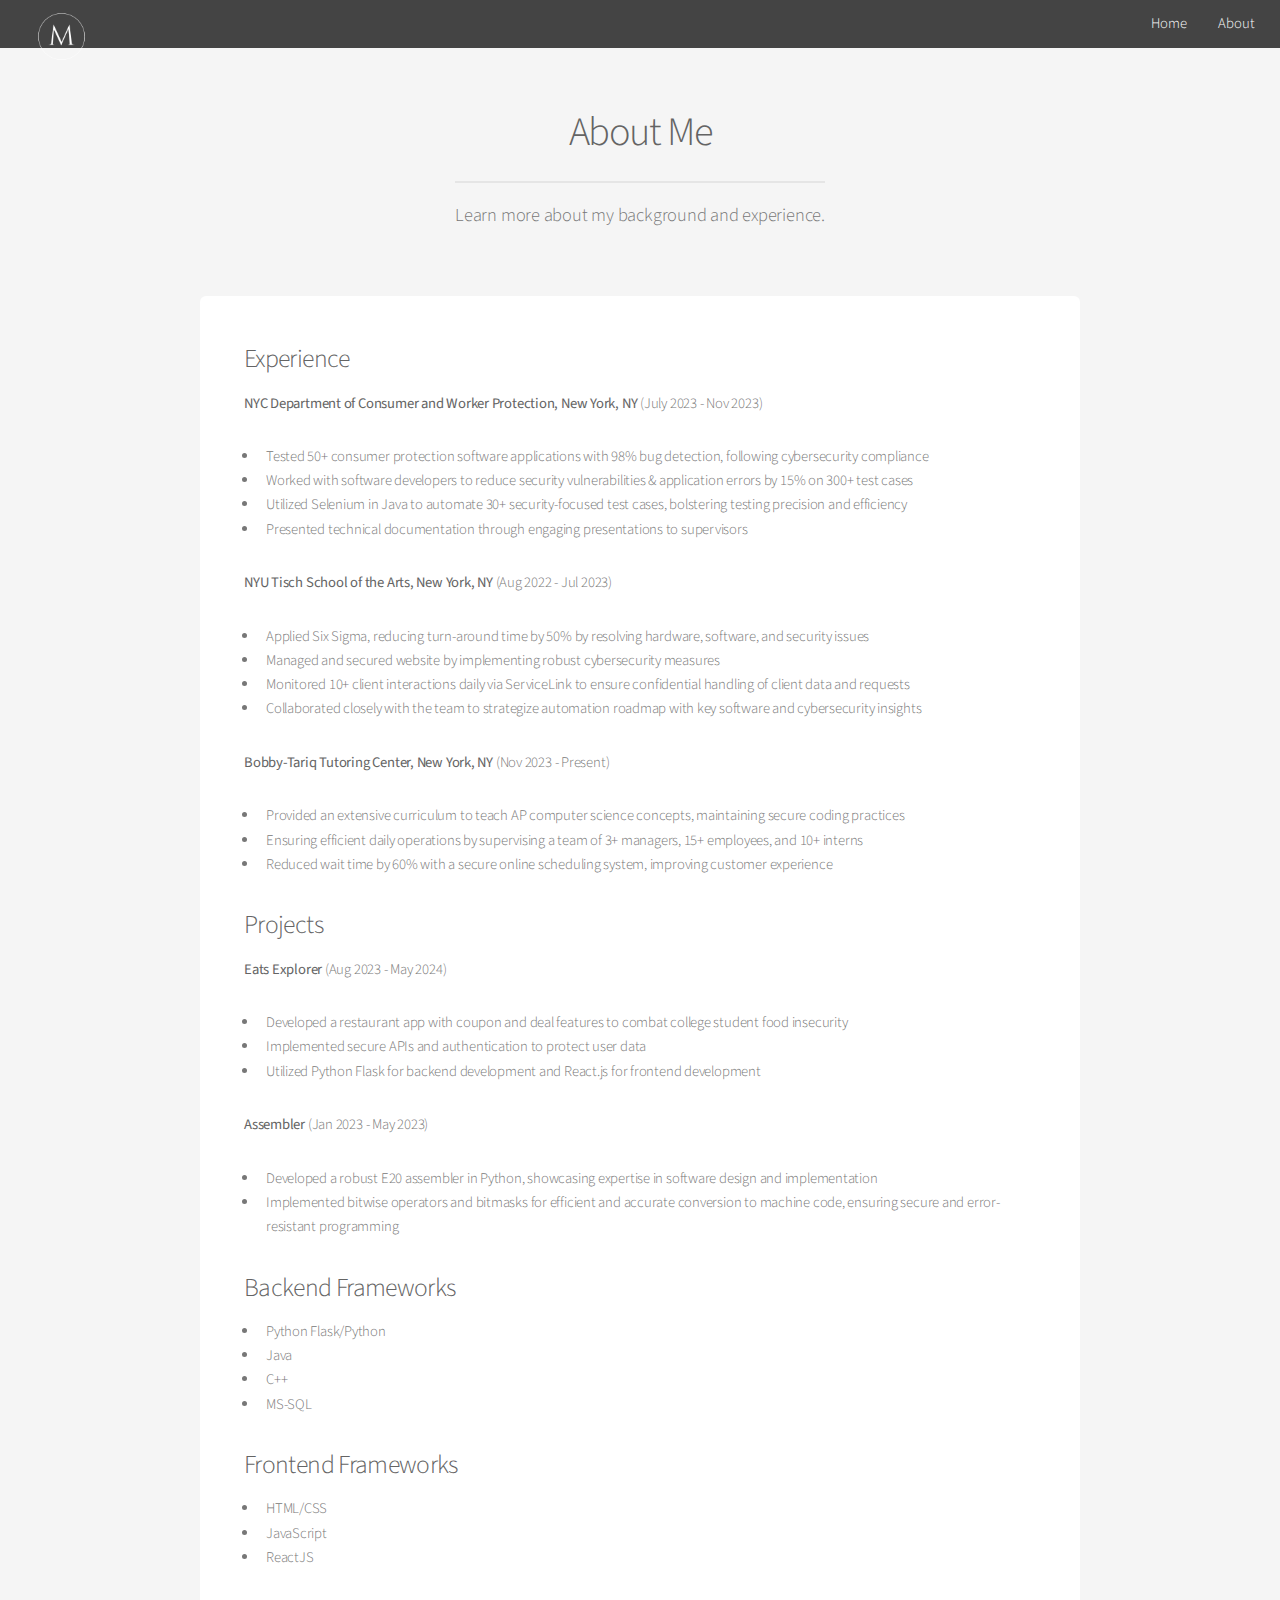
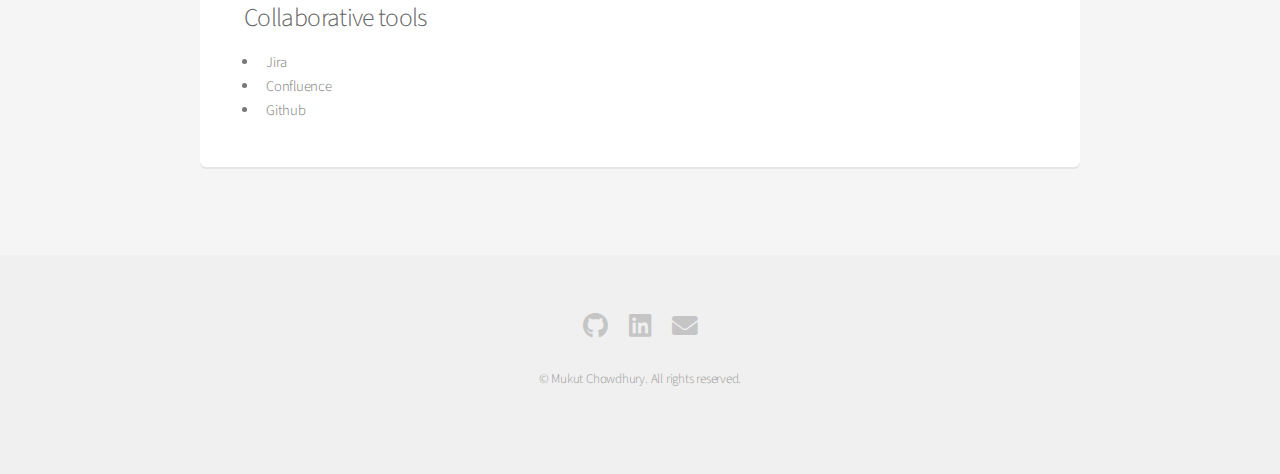
==== about.html @ 8b06a35f "changes" ====
<!DOCTYPE HTML>
<html>
<head>
    <title>About - Mukut Chowdhury</title>
    <meta charset="utf-8" />
    <meta name="viewport" content="width=device-width, initial-scale=1, user-scalable=no" />
    <link rel="stylesheet" href="assets/css/main.css" />
</head>
<body class="is-preload">
    <div id="page-wrapper">

        <!-- Header -->
        <header id="header">
            <h1><a href="index.html"><img src="images/white-logo.png" alt="Logo" width="87px" height="87px" /></a></h1>
            <nav id="nav">
                <ul>
                    <li><a href="index.html">Home</a></li>
                    <li><a href="about.html">About</a></li>
                </ul>
            </nav>
        </header>

        <!-- Main -->
        <section id="main" class="container">
            <header>
                <h2>About Me</h2>
                <p>Learn more about my background and experience.</p>
            </header>
            <div class="box">
                <h3>Experience</h3>
                <p><strong>NYC Department of Consumer and Worker Protection, New York, NY</strong> (July 2023 - Nov 2023)</p>
                <ul>
                    <li>Tested 50+ consumer protection software applications with 98% bug detection, following cybersecurity compliance</li>
                    <li>Worked with software developers to reduce security vulnerabilities & application errors by 15% on 300+ test cases</li>
                    <li>Utilized Selenium in Java to automate 30+ security-focused test cases, bolstering testing precision and efficiency</li>
                    <li>Presented technical documentation through engaging presentations to supervisors</li>
                </ul>
                <p><strong>NYU Tisch School of the Arts, New York, NY</strong> (Aug 2022 - Jul 2023)</p>
                <ul>
                    <li>Applied Six Sigma, reducing turn-around time by 50% by resolving hardware, software, and security issues</li>
                    <li>Managed and secured website by implementing robust cybersecurity measures</li>
                    <li>Monitored 10+ client interactions daily via ServiceLink to ensure confidential handling of client data and requests</li>
                    <li>Collaborated closely with the team to strategize automation roadmap with key software and cybersecurity insights</li>
                </ul>
                <p><strong>Bobby-Tariq Tutoring Center, New York, NY</strong> (Nov 2023 - Present)</p>
                <ul>
                    <li>Provided an extensive curriculum to teach AP computer science concepts, maintaining secure coding practices</li>
                    <li>Ensuring efficient daily operations by supervising a team of 3+ managers, 15+ employees, and 10+ interns</li>
                    <li>Reduced wait time by 60% with a secure online scheduling system, improving customer experience</li>
                </ul>
                <h3>Projects</h3>
                <p><strong>Eats Explorer</strong> (Aug 2023 - May 2024)</p>
                <ul>
                    <li>Developed a restaurant app with coupon and deal features to combat college student food insecurity</li>
                    <li>Implemented secure APIs and authentication to protect user data</li>
                    <li>Utilized Python Flask for backend development and React.js for frontend development</li>
                </ul>
                <p><strong>Assembler</strong> (Jan 2023 - May 2023)</p>
                <ul>
                    <li>Developed a robust E20 assembler in Python, showcasing expertise in software design and implementation</li>
                    <li>Implemented bitwise operators and bitmasks for efficient and accurate conversion to machine code, ensuring secure and error-resistant programming</li>
                </ul>
                <h3>Backend Frameworks</h3>
                <ul>
                    <li>Python Flask/Python</li>
                    <li>Java</li>
                    <li>C++</li>
                    <li>MS-SQL</li>
                </ul>
                <h3>Frontend Frameworks</h3>
                <ul>
                    <li>HTML/CSS</li>
                    <li>JavaScript</li>
                    <li>ReactJS</li>
                </ul>
                <h3>Collaborative tools</h3>
                <ul>
                    <li>Jira</li>
                    <li>Confluence</li>
                    <li>Github</li>
                </ul>
            </div>
        </section>

        <!-- Footer -->
        <footer id="footer">
            <ul class="icons">
                <li><a href="https://github.com/mukutchowdhury" target="_blank" class="icon brands fa-github"><span class="label">GitHub</span></a></li>
                <li><a href="https://linkedin.com/in/mchow2001" target="_blank" class="icon brands fa-linkedin"><span class="label">LinkedIn</span></a></li>
                <li><a href="mailto:mukutchowdhury01@gmail.com" target="_blank" class="icon solid alt fa-envelope"><span class="label">Email</span></a></li>
            </ul>
            <ul class="copyright">
                <li>&copy; Mukut Chowdhury. All rights reserved.</li>
            </ul>
        </footer>
    </div>

    <!-- Scripts -->
    <script src="assets/js/jquery.min.js"></script>
    <script src="assets/js/jquery.dropotron.min.js"></script>
    <script src="assets/js/jquery.scrollex.min.js"></script>
    <script src="assets/js/browser.min.js"></script>
    <script src="assets/js/breakpoints.min.js"></script>
    <script src="assets/js/util.js"></script>
    <script src="assets/js/main.js"></script>

</body>
</html>
---- assets/css/main.css ----
@import url("fontawesome-all.min.css");
@import url("https://fonts.googleapis.com/css?family=Source+Sans+Pro:300,400,300italic,400italic");

/*
	Alpha by HTML5 UP
	html5up.net | @ajlkn
	Free for personal and commercial use under the CCA 3.0 license (html5up.net/license)
*/

/* Reset */

/* Based on meyerweb.com/eric/tools/css/reset (v2.0 | 20110126 | License: public domain) */
	
	html, body, div, span, applet, object,
	iframe, h1, h2, h3, h4, h5, h6, p, blockquote,
	pre, a, abbr, acronym, address, big, cite,
	code, del, dfn, em, img, ins, kbd, q, s, samp,
	small, strike, strong, sub, sup, tt, var, b,
	u, i, center, dl, dt, dd, ol, ul, li, fieldset,
	form, label, legend, table, caption, tbody,
	tfoot, thead, tr, th, td, article, aside,
	canvas, details, embed, figure, figcaption,
	footer, header, hgroup, menu, nav, output, ruby,
	section, summary, time, mark, audio, video {
		margin: 0;
		padding: 0;
		border: 0;
		font-size: 100%;
		font: inherit;
		vertical-align: baseline;
	}

	article, aside, details, figcaption, figure,
	footer, header, hgroup, menu, nav, section {
		display: block;
	}

	body {
		line-height: 1;
	}

	ol, ul {
		list-style: none;
	}

	blockquote, q {
		quotes: none;
	}

		blockquote:before, blockquote:after, q:before, q:after {
			content: '';
			content: none;
		}

	table {
		border-collapse: collapse;
		border-spacing: 0;
	}

	body {
		-webkit-text-size-adjust: none;
	}

	mark {
		background-color: transparent;
		color: inherit;
	}

	input::-moz-focus-inner {
		border: 0;
		padding: 0;
	}

	input, select, textarea {
		-moz-appearance: none;
		-webkit-appearance: none;
		-ms-appearance: none;
		appearance: none;
	}

/* Basic */

	@-ms-viewport {
		width: device-width;
	}

	body {
		-ms-overflow-style: scrollbar;
	}

	@media screen and (max-width: 480px) {

		html, body {
			min-width: 320px;
		}

	}

	html {
		box-sizing: border-box;
	}

	*, *:before, *:after {
		box-sizing: inherit;
	}

	body {
		background: #f5f5f5;
	}

	body, input, select, textarea {
		color: #777;
		font-family: "Source Sans Pro", sans-serif;
		font-size: 16pt;
		font-weight: 300;
		line-height: 1.65em;
		letter-spacing: -0.015em;
	}

	a {
		-moz-transition: color 0.2s ease-in-out, border-bottom-color 0.2s ease-in-out;
		-webkit-transition: color 0.2s ease-in-out, border-bottom-color 0.2s ease-in-out;
		-ms-transition: color 0.2s ease-in-out, border-bottom-color 0.2s ease-in-out;
		transition: color 0.2s ease-in-out, border-bottom-color 0.2s ease-in-out;
		border-bottom: dotted 1px;
		color: #e89980;
		text-decoration: none;
	}

		a:hover {
			border-bottom-color: transparent;
		}

	strong, b {
		color: #646464;
		font-weight: 400;
	}

	em, i {
		font-style: italic;
	}

	p {
		margin: 0 0 2em 0;
	}

	h1, h2, h3, h4, h5, h6 {
		color: #646464;
		font-weight: 300;
		line-height: 1em;
		margin: 0 0 0.5em 0;
	}

		h1 a, h2 a, h3 a, h4 a, h5 a, h6 a {
			color: inherit;
			text-decoration: none;
		}

	h2 {
		font-size: 2.25em;
		line-height: 1.5em;
		letter-spacing: -0.035em;
	}

	h3 {
		font-size: 1.75em;
		line-height: 1.5em;
		letter-spacing: -0.025em;
	}

	h4 {
		font-size: 1.1em;
		line-height: 1.5em;
		letter-spacing: 0;
	}

	h5 {
		font-size: 0.9em;
		line-height: 1.5em;
		letter-spacing: 0;
	}

	h6 {
		font-size: 0.7em;
		line-height: 1.5em;
		letter-spacing: 0;
	}

	sub {
		font-size: 0.8em;
		position: relative;
		top: 0.5em;
	}

	sup {
		font-size: 0.8em;
		position: relative;
		top: -0.5em;
	}

	hr {
		border: 0;
		border-bottom: solid 2px #e5e5e5;
		margin: 2em 0;
	}

		hr.major {
			margin: 3em 0;
		}

	blockquote {
		border-left: solid 4px #e5e5e5;
		font-style: italic;
		margin: 0 0 2em 0;
		padding: 0.5em 0 0.5em 2em;
	}

	pre {
		-webkit-overflow-scrolling: touch;
		background: #f8f8f8;
		border-radius: 6px;
		border: solid 1px #e5e5e5;
		font-family: monospace;
		font-size: 0.9em;
		line-height: 1.75em;
		margin: 0 0 2em 0;
		overflow-x: auto;
		padding: 1em 1.5em;
	}

	code {
		background: #f8f8f8;
		border-radius: 6px;
		border: solid 1px #e5e5e5;
		font-family: monospace;
		font-size: 0.9em;
		margin: 0 0.25em;
		padding: 0.25em 0.65em;
	}

	.align-left {
		text-align: left;
	}

	.align-center {
		text-align: center;
	}

	.align-right {
		text-align: right;
	}

/* Row */

	.row {
		display: flex;
		flex-wrap: wrap;
		box-sizing: border-box;
		align-items: stretch;
	}

		.row > * {
			box-sizing: border-box;
		}

		.row.gtr-uniform > * > :last-child {
			margin-bottom: 0;
		}

		.row.aln-left {
			justify-content: flex-start;
		}

		.row.aln-center {
			justify-content: center;
		}

		.row.aln-right {
			justify-content: flex-end;
		}

		.row.aln-top {
			align-items: flex-start;
		}

		.row.aln-middle {
			align-items: center;
		}

		.row.aln-bottom {
			align-items: flex-end;
		}

		.row > .imp {
			order: -1;
		}

		.row > .col-1 {
			width: 8.33333%;
		}

		.row > .off-1 {
			margin-left: 8.33333%;
		}

		.row > .col-2 {
			width: 16.66667%;
		}

		.row > .off-2 {
			margin-left: 16.66667%;
		}

		.row > .col-3 {
			width: 25%;
		}

		.row > .off-3 {
			margin-left: 25%;
		}

		.row > .col-4 {
			width: 33.33333%;
		}

		.row > .off-4 {
			margin-left: 33.33333%;
		}

		.row > .col-5 {
			width: 41.66667%;
		}

		.row > .off-5 {
			margin-left: 41.66667%;
		}

		.row > .col-6 {
			width: 50%;
		}

		.row > .off-6 {
			margin-left: 50%;
		}

		.row > .col-7 {
			width: 58.33333%;
		}

		.row > .off-7 {
			margin-left: 58.33333%;
		}

		.row > .col-8 {
			width: 66.66667%;
		}

		.row > .off-8 {
			margin-left: 66.66667%;
		}

		.row > .col-9 {
			width: 75%;
		}

		.row > .off-9 {
			margin-left: 75%;
		}

		.row > .col-10 {
			width: 83.33333%;
		}

		.row > .off-10 {
			margin-left: 83.33333%;
		}

		.row > .col-11 {
			width: 91.66667%;
		}

		.row > .off-11 {
			margin-left: 91.66667%;
		}

		.row > .col-12 {
			width: 100%;
		}

		.row > .off-12 {
			margin-left: 100%;
		}

		.row.gtr-0 {
			margin-top: 0;
			margin-left: 0em;
		}

			.row.gtr-0 > * {
				padding: 0 0 0 0em;
			}

			.row.gtr-0.gtr-uniform {
				margin-top: 0em;
			}

				.row.gtr-0.gtr-uniform > * {
					padding-top: 0em;
				}

		.row.gtr-25 {
			margin-top: 0;
			margin-left: -0.5em;
		}

			.row.gtr-25 > * {
				padding: 0 0 0 0.5em;
			}

			.row.gtr-25.gtr-uniform {
				margin-top: -0.5em;
			}

				.row.gtr-25.gtr-uniform > * {
					padding-top: 0.5em;
				}

		.row.gtr-50 {
			margin-top: 0;
			margin-left: -1em;
		}

			.row.gtr-50 > * {
				padding: 0 0 0 1em;
			}

			.row.gtr-50.gtr-uniform {
				margin-top: -1em;
			}

				.row.gtr-50.gtr-uniform > * {
					padding-top: 1em;
				}

		.row {
			margin-top: 0;
			margin-left: -2em;
		}

			.row > * {
				padding: 0 0 0 2em;
			}

			.row.gtr-uniform {
				margin-top: -2em;
			}

				.row.gtr-uniform > * {
					padding-top: 2em;
				}

		.row.gtr-150 {
			margin-top: 0;
			margin-left: -3em;
		}

			.row.gtr-150 > * {
				padding: 0 0 0 3em;
			}

			.row.gtr-150.gtr-uniform {
				margin-top: -3em;
			}

				.row.gtr-150.gtr-uniform > * {
					padding-top: 3em;
				}

		.row.gtr-200 {
			margin-top: 0;
			margin-left: -4em;
		}

			.row.gtr-200 > * {
				padding: 0 0 0 4em;
			}

			.row.gtr-200.gtr-uniform {
				margin-top: -4em;
			}

				.row.gtr-200.gtr-uniform > * {
					padding-top: 4em;
				}

		@media screen and (max-width: 1680px) {

			.row {
				display: flex;
				flex-wrap: wrap;
				box-sizing: border-box;
				align-items: stretch;
			}

				.row > * {
					box-sizing: border-box;
				}

				.row.gtr-uniform > * > :last-child {
					margin-bottom: 0;
				}

				.row.aln-left {
					justify-content: flex-start;
				}

				.row.aln-center {
					justify-content: center;
				}

				.row.aln-right {
					justify-content: flex-end;
				}

				.row.aln-top {
					align-items: flex-start;
				}

				.row.aln-middle {
					align-items: center;
				}

				.row.aln-bottom {
					align-items: flex-end;
				}

				.row > .imp-wide {
					order: -1;
				}

				.row > .col-1-wide {
					width: 8.33333%;
				}

				.row > .off-1-wide {
					margin-left: 8.33333%;
				}

				.row > .col-2-wide {
					width: 16.66667%;
				}

				.row > .off-2-wide {
					margin-left: 16.66667%;
				}

				.row > .col-3-wide {
					width: 25%;
				}

				.row > .off-3-wide {
					margin-left: 25%;
				}

				.row > .col-4-wide {
					width: 33.33333%;
				}

				.row > .off-4-wide {
					margin-left: 33.33333%;
				}

				.row > .col-5-wide {
					width: 41.66667%;
				}

				.row > .off-5-wide {
					margin-left: 41.66667%;
				}

				.row > .col-6-wide {
					width: 50%;
				}

				.row > .off-6-wide {
					margin-left: 50%;
				}

				.row > .col-7-wide {
					width: 58.33333%;
				}

				.row > .off-7-wide {
					margin-left: 58.33333%;
				}

				.row > .col-8-wide {
					width: 66.66667%;
				}

				.row > .off-8-wide {
					margin-left: 66.66667%;
				}

				.row > .col-9-wide {
					width: 75%;
				}

				.row > .off-9-wide {
					margin-left: 75%;
				}

				.row > .col-10-wide {
					width: 83.33333%;
				}

				.row > .off-10-wide {
					margin-left: 83.33333%;
				}

				.row > .col-11-wide {
					width: 91.66667%;
				}

				.row > .off-11-wide {
					margin-left: 91.66667%;
				}

				.row > .col-12-wide {
					width: 100%;
				}

				.row > .off-12-wide {
					margin-left: 100%;
				}

				.row.gtr-0 {
					margin-top: 0;
					margin-left: 0em;
				}

					.row.gtr-0 > * {
						padding: 0 0 0 0em;
					}

					.row.gtr-0.gtr-uniform {
						margin-top: 0em;
					}

						.row.gtr-0.gtr-uniform > * {
							padding-top: 0em;
						}

				.row.gtr-25 {
					margin-top: 0;
					margin-left: -0.5em;
				}

					.row.gtr-25 > * {
						padding: 0 0 0 0.5em;
					}

					.row.gtr-25.gtr-uniform {
						margin-top: -0.5em;
					}

						.row.gtr-25.gtr-uniform > * {
							padding-top: 0.5em;
						}

				.row.gtr-50 {
					margin-top: 0;
					margin-left: -1em;
				}

					.row.gtr-50 > * {
						padding: 0 0 0 1em;
					}

					.row.gtr-50.gtr-uniform {
						margin-top: -1em;
					}

						.row.gtr-50.gtr-uniform > * {
							padding-top: 1em;
						}

				.row {
					margin-top: 0;
					margin-left: -2em;
				}

					.row > * {
						padding: 0 0 0 2em;
					}

					.row.gtr-uniform {
						margin-top: -2em;
					}

						.row.gtr-uniform > * {
							padding-top: 2em;
						}

				.row.gtr-150 {
					margin-top: 0;
					margin-left: -3em;
				}

					.row.gtr-150 > * {
						padding: 0 0 0 3em;
					}

					.row.gtr-150.gtr-uniform {
						margin-top: -3em;
					}

						.row.gtr-150.gtr-uniform > * {
							padding-top: 3em;
						}

				.row.gtr-200 {
					margin-top: 0;
					margin-left: -4em;
				}

					.row.gtr-200 > * {
						padding: 0 0 0 4em;
					}

					.row.gtr-200.gtr-uniform {
						margin-top: -4em;
					}

						.row.gtr-200.gtr-uniform > * {
							padding-top: 4em;
						}

		}

		@media screen and (max-width: 1280px) {

			.row {
				display: flex;
				flex-wrap: wrap;
				box-sizing: border-box;
				align-items: stretch;
			}

				.row > * {
					box-sizing: border-box;
				}

				.row.gtr-uniform > * > :last-child {
					margin-bottom: 0;
				}

				.row.aln-left {
					justify-content: flex-start;
				}

				.row.aln-center {
					justify-content: center;
				}

				.row.aln-right {
					justify-content: flex-end;
				}

				.row.aln-top {
					align-items: flex-start;
				}

				.row.aln-middle {
					align-items: center;
				}

				.row.aln-bottom {
					align-items: flex-end;
				}

				.row > .imp-normal {
					order: -1;
				}

				.row > .col-1-normal {
					width: 8.33333%;
				}

				.row > .off-1-normal {
					margin-left: 8.33333%;
				}

				.row > .col-2-normal {
					width: 16.66667%;
				}

				.row > .off-2-normal {
					margin-left: 16.66667%;
				}

				.row > .col-3-normal {
					width: 25%;
				}

				.row > .off-3-normal {
					margin-left: 25%;
				}

				.row > .col-4-normal {
					width: 33.33333%;
				}

				.row > .off-4-normal {
					margin-left: 33.33333%;
				}

				.row > .col-5-normal {
					width: 41.66667%;
				}

				.row > .off-5-normal {
					margin-left: 41.66667%;
				}

				.row > .col-6-normal {
					width: 50%;
				}

				.row > .off-6-normal {
					margin-left: 50%;
				}

				.row > .col-7-normal {
					width: 58.33333%;
				}

				.row > .off-7-normal {
					margin-left: 58.33333%;
				}

				.row > .col-8-normal {
					width: 66.66667%;
				}

				.row > .off-8-normal {
					margin-left: 66.66667%;
				}

				.row > .col-9-normal {
					width: 75%;
				}

				.row > .off-9-normal {
					margin-left: 75%;
				}

				.row > .col-10-normal {
					width: 83.33333%;
				}

				.row > .off-10-normal {
					margin-left: 83.33333%;
				}

				.row > .col-11-normal {
					width: 91.66667%;
				}

				.row > .off-11-normal {
					margin-left: 91.66667%;
				}

				.row > .col-12-normal {
					width: 100%;
				}

				.row > .off-12-normal {
					margin-left: 100%;
				}

				.row.gtr-0 {
					margin-top: 0;
					margin-left: 0em;
				}

					.row.gtr-0 > * {
						padding: 0 0 0 0em;
					}

					.row.gtr-0.gtr-uniform {
						margin-top: 0em;
					}

						.row.gtr-0.gtr-uniform > * {
							padding-top: 0em;
						}

				.row.gtr-25 {
					margin-top: 0;
					margin-left: -0.5em;
				}

					.row.gtr-25 > * {
						padding: 0 0 0 0.5em;
					}

					.row.gtr-25.gtr-uniform {
						margin-top: -0.5em;
					}

						.row.gtr-25.gtr-uniform > * {
							padding-top: 0.5em;
						}

				.row.gtr-50 {
					margin-top: 0;
					margin-left: -1em;
				}

					.row.gtr-50 > * {
						padding: 0 0 0 1em;
					}

					.row.gtr-50.gtr-uniform {
						margin-top: -1em;
					}

						.row.gtr-50.gtr-uniform > * {
							padding-top: 1em;
						}

				.row {
					margin-top: 0;
					margin-left: -2em;
				}

					.row > * {
						padding: 0 0 0 2em;
					}

					.row.gtr-uniform {
						margin-top: -2em;
					}

						.row.gtr-uniform > * {
							padding-top: 2em;
						}

				.row.gtr-150 {
					margin-top: 0;
					margin-left: -3em;
				}

					.row.gtr-150 > * {
						padding: 0 0 0 3em;
					}

					.row.gtr-150.gtr-uniform {
						margin-top: -3em;
					}

						.row.gtr-150.gtr-uniform > * {
							padding-top: 3em;
						}

				.row.gtr-200 {
					margin-top: 0;
					margin-left: -4em;
				}

					.row.gtr-200 > * {
						padding: 0 0 0 4em;
					}

					.row.gtr-200.gtr-uniform {
						margin-top: -4em;
					}

						.row.gtr-200.gtr-uniform > * {
							padding-top: 4em;
						}

		}

		@media screen and (max-width: 980px) {

			.row {
				display: flex;
				flex-wrap: wrap;
				box-sizing: border-box;
				align-items: stretch;
			}

				.row > * {
					box-sizing: border-box;
				}

				.row.gtr-uniform > * > :last-child {
					margin-bottom: 0;
				}

				.row.aln-left {
					justify-content: flex-start;
				}

				.row.aln-center {
					justify-content: center;
				}

				.row.aln-right {
					justify-content: flex-end;
				}

				.row.aln-top {
					align-items: flex-start;
				}

				.row.aln-middle {
					align-items: center;
				}

				.row.aln-bottom {
					align-items: flex-end;
				}

				.row > .imp-narrow {
					order: -1;
				}

				.row > .col-1-narrow {
					width: 8.33333%;
				}

				.row > .off-1-narrow {
					margin-left: 8.33333%;
				}

				.row > .col-2-narrow {
					width: 16.66667%;
				}

				.row > .off-2-narrow {
					margin-left: 16.66667%;
				}

				.row > .col-3-narrow {
					width: 25%;
				}

				.row > .off-3-narrow {
					margin-left: 25%;
				}

				.row > .col-4-narrow {
					width: 33.33333%;
				}

				.row > .off-4-narrow {
					margin-left: 33.33333%;
				}

				.row > .col-5-narrow {
					width: 41.66667%;
				}

				.row > .off-5-narrow {
					margin-left: 41.66667%;
				}

				.row > .col-6-narrow {
					width: 50%;
				}

				.row > .off-6-narrow {
					margin-left: 50%;
				}

				.row > .col-7-narrow {
					width: 58.33333%;
				}

				.row > .off-7-narrow {
					margin-left: 58.33333%;
				}

				.row > .col-8-narrow {
					width: 66.66667%;
				}

				.row > .off-8-narrow {
					margin-left: 66.66667%;
				}

				.row > .col-9-narrow {
					width: 75%;
				}

				.row > .off-9-narrow {
					margin-left: 75%;
				}

				.row > .col-10-narrow {
					width: 83.33333%;
				}

				.row > .off-10-narrow {
					margin-left: 83.33333%;
				}

				.row > .col-11-narrow {
					width: 91.66667%;
				}

				.row > .off-11-narrow {
					margin-left: 91.66667%;
				}

				.row > .col-12-narrow {
					width: 100%;
				}

				.row > .off-12-narrow {
					margin-left: 100%;
				}

				.row.gtr-0 {
					margin-top: 0;
					margin-left: 0em;
				}

					.row.gtr-0 > * {
						padding: 0 0 0 0em;
					}

					.row.gtr-0.gtr-uniform {
						margin-top: 0em;
					}

						.row.gtr-0.gtr-uniform > * {
							padding-top: 0em;
						}

				.row.gtr-25 {
					margin-top: 0;
					margin-left: -0.5em;
				}

					.row.gtr-25 > * {
						padding: 0 0 0 0.5em;
					}

					.row.gtr-25.gtr-uniform {
						margin-top: -0.5em;
					}

						.row.gtr-25.gtr-uniform > * {
							padding-top: 0.5em;
						}

				.row.gtr-50 {
					margin-top: 0;
					margin-left: -1em;
				}

					.row.gtr-50 > * {
						padding: 0 0 0 1em;
					}

					.row.gtr-50.gtr-uniform {
						margin-top: -1em;
					}

						.row.gtr-50.gtr-uniform > * {
							padding-top: 1em;
						}

				.row {
					margin-top: 0;
					margin-left: -2em;
				}

					.row > * {
						padding: 0 0 0 2em;
					}

					.row.gtr-uniform {
						margin-top: -2em;
					}

						.row.gtr-uniform > * {
							padding-top: 2em;
						}

				.row.gtr-150 {
					margin-top: 0;
					margin-left: -3em;
				}

					.row.gtr-150 > * {
						padding: 0 0 0 3em;
					}

					.row.gtr-150.gtr-uniform {
						margin-top: -3em;
					}

						.row.gtr-150.gtr-uniform > * {
							padding-top: 3em;
						}

				.row.gtr-200 {
					margin-top: 0;
					margin-left: -4em;
				}

					.row.gtr-200 > * {
						padding: 0 0 0 4em;
					}

					.row.gtr-200.gtr-uniform {
						margin-top: -4em;
					}

						.row.gtr-200.gtr-uniform > * {
							padding-top: 4em;
						}

		}

		@media screen and (max-width: 840px) {

			.row {
				display: flex;
				flex-wrap: wrap;
				box-sizing: border-box;
				align-items: stretch;
			}

				.row > * {
					box-sizing: border-box;
				}

				.row.gtr-uniform > * > :last-child {
					margin-bottom: 0;
				}

				.row.aln-left {
					justify-content: flex-start;
				}

				.row.aln-center {
					justify-content: center;
				}

				.row.aln-right {
					justify-content: flex-end;
				}

				.row.aln-top {
					align-items: flex-start;
				}

				.row.aln-middle {
					align-items: center;
				}

				.row.aln-bottom {
					align-items: flex-end;
				}

				.row > .imp-narrower {
					order: -1;
				}

				.row > .col-1-narrower {
					width: 8.33333%;
				}

				.row > .off-1-narrower {
					margin-left: 8.33333%;
				}

				.row > .col-2-narrower {
					width: 16.66667%;
				}

				.row > .off-2-narrower {
					margin-left: 16.66667%;
				}

				.row > .col-3-narrower {
					width: 25%;
				}

				.row > .off-3-narrower {
					margin-left: 25%;
				}

				.row > .col-4-narrower {
					width: 33.33333%;
				}

				.row > .off-4-narrower {
					margin-left: 33.33333%;
				}

				.row > .col-5-narrower {
					width: 41.66667%;
				}

				.row > .off-5-narrower {
					margin-left: 41.66667%;
				}

				.row > .col-6-narrower {
					width: 50%;
				}

				.row > .off-6-narrower {
					margin-left: 50%;
				}

				.row > .col-7-narrower {
					width: 58.33333%;
				}

				.row > .off-7-narrower {
					margin-left: 58.33333%;
				}

				.row > .col-8-narrower {
					width: 66.66667%;
				}

				.row > .off-8-narrower {
					margin-left: 66.66667%;
				}

				.row > .col-9-narrower {
					width: 75%;
				}

				.row > .off-9-narrower {
					margin-left: 75%;
				}

				.row > .col-10-narrower {
					width: 83.33333%;
				}

				.row > .off-10-narrower {
					margin-left: 83.33333%;
				}

				.row > .col-11-narrower {
					width: 91.66667%;
				}

				.row > .off-11-narrower {
					margin-left: 91.66667%;
				}

				.row > .col-12-narrower {
					width: 100%;
				}

				.row > .off-12-narrower {
					margin-left: 100%;
				}

				.row.gtr-0 {
					margin-top: 0;
					margin-left: 0em;
				}

					.row.gtr-0 > * {
						padding: 0 0 0 0em;
					}

					.row.gtr-0.gtr-uniform {
						margin-top: 0em;
					}

						.row.gtr-0.gtr-uniform > * {
							padding-top: 0em;
						}

				.row.gtr-25 {
					margin-top: 0;
					margin-left: -0.5em;
				}

					.row.gtr-25 > * {
						padding: 0 0 0 0.5em;
					}

					.row.gtr-25.gtr-uniform {
						margin-top: -0.5em;
					}

						.row.gtr-25.gtr-uniform > * {
							padding-top: 0.5em;
						}

				.row.gtr-50 {
					margin-top: 0;
					margin-left: -1em;
				}

					.row.gtr-50 > * {
						padding: 0 0 0 1em;
					}

					.row.gtr-50.gtr-uniform {
						margin-top: -1em;
					}

						.row.gtr-50.gtr-uniform > * {
							padding-top: 1em;
						}

				.row {
					margin-top: 0;
					margin-left: -2em;
				}

					.row > * {
						padding: 0 0 0 2em;
					}

					.row.gtr-uniform {
						margin-top: -2em;
					}

						.row.gtr-uniform > * {
							padding-top: 2em;
						}

				.row.gtr-150 {
					margin-top: 0;
					margin-left: -3em;
				}

					.row.gtr-150 > * {
						padding: 0 0 0 3em;
					}

					.row.gtr-150.gtr-uniform {
						margin-top: -3em;
					}

						.row.gtr-150.gtr-uniform > * {
							padding-top: 3em;
						}

				.row.gtr-200 {
					margin-top: 0;
					margin-left: -4em;
				}

					.row.gtr-200 > * {
						padding: 0 0 0 4em;
					}

					.row.gtr-200.gtr-uniform {
						margin-top: -4em;
					}

						.row.gtr-200.gtr-uniform > * {
							padding-top: 4em;
						}

		}

		@media screen and (max-width: 736px) {

			.row {
				display: flex;
				flex-wrap: wrap;
				box-sizing: border-box;
				align-items: stretch;
			}

				.row > * {
					box-sizing: border-box;
				}

				.row.gtr-uniform > * > :last-child {
					margin-bottom: 0;
				}

				.row.aln-left {
					justify-content: flex-start;
				}

				.row.aln-center {
					justify-content: center;
				}

				.row.aln-right {
					justify-content: flex-end;
				}

				.row.aln-top {
					align-items: flex-start;
				}

				.row.aln-middle {
					align-items: center;
				}

				.row.aln-bottom {
					align-items: flex-end;
				}

				.row > .imp-mobile {
					order: -1;
				}

				.row > .col-1-mobile {
					width: 8.33333%;
				}

				.row > .off-1-mobile {
					margin-left: 8.33333%;
				}

				.row > .col-2-mobile {
					width: 16.66667%;
				}

				.row > .off-2-mobile {
					margin-left: 16.66667%;
				}

				.row > .col-3-mobile {
					width: 25%;
				}

				.row > .off-3-mobile {
					margin-left: 25%;
				}

				.row > .col-4-mobile {
					width: 33.33333%;
				}

				.row > .off-4-mobile {
					margin-left: 33.33333%;
				}

				.row > .col-5-mobile {
					width: 41.66667%;
				}

				.row > .off-5-mobile {
					margin-left: 41.66667%;
				}

				.row > .col-6-mobile {
					width: 50%;
				}

				.row > .off-6-mobile {
					margin-left: 50%;
				}

				.row > .col-7-mobile {
					width: 58.33333%;
				}

				.row > .off-7-mobile {
					margin-left: 58.33333%;
				}

				.row > .col-8-mobile {
					width: 66.66667%;
				}

				.row > .off-8-mobile {
					margin-left: 66.66667%;
				}

				.row > .col-9-mobile {
					width: 75%;
				}

				.row > .off-9-mobile {
					margin-left: 75%;
				}

				.row > .col-10-mobile {
					width: 83.33333%;
				}

				.row > .off-10-mobile {
					margin-left: 83.33333%;
				}

				.row > .col-11-mobile {
					width: 91.66667%;
				}

				.row > .off-11-mobile {
					margin-left: 91.66667%;
				}

				.row > .col-12-mobile {
					width: 100%;
				}

				.row > .off-12-mobile {
					margin-left: 100%;
				}

				.row.gtr-0 {
					margin-top: 0;
					margin-left: 0em;
				}

					.row.gtr-0 > * {
						padding: 0 0 0 0em;
					}

					.row.gtr-0.gtr-uniform {
						margin-top: 0em;
					}

						.row.gtr-0.gtr-uniform > * {
							padding-top: 0em;
						}

				.row.gtr-25 {
					margin-top: 0;
					margin-left: -0.5em;
				}

					.row.gtr-25 > * {
						padding: 0 0 0 0.5em;
					}

					.row.gtr-25.gtr-uniform {
						margin-top: -0.5em;
					}

						.row.gtr-25.gtr-uniform > * {
							padding-top: 0.5em;
						}

				.row.gtr-50 {
					margin-top: 0;
					margin-left: -1em;
				}

					.row.gtr-50 > * {
						padding: 0 0 0 1em;
					}

					.row.gtr-50.gtr-uniform {
						margin-top: -1em;
					}

						.row.gtr-50.gtr-uniform > * {
							padding-top: 1em;
						}

				.row {
					margin-top: 0;
					margin-left: -2em;
				}

					.row > * {
						padding: 0 0 0 2em;
					}

					.row.gtr-uniform {
						margin-top: -2em;
					}

						.row.gtr-uniform > * {
							padding-top: 2em;
						}

				.row.gtr-150 {
					margin-top: 0;
					margin-left: -3em;
				}

					.row.gtr-150 > * {
						padding: 0 0 0 3em;
					}

					.row.gtr-150.gtr-uniform {
						margin-top: -3em;
					}

						.row.gtr-150.gtr-uniform > * {
							padding-top: 3em;
						}

				.row.gtr-200 {
					margin-top: 0;
					margin-left: -4em;
				}

					.row.gtr-200 > * {
						padding: 0 0 0 4em;
					}

					.row.gtr-200.gtr-uniform {
						margin-top: -4em;
					}

						.row.gtr-200.gtr-uniform > * {
							padding-top: 4em;
						}

		}

		@media screen and (max-width: 480px) {

			.row {
				display: flex;
				flex-wrap: wrap;
				box-sizing: border-box;
				align-items: stretch;
			}

				.row > * {
					box-sizing: border-box;
				}

				.row.gtr-uniform > * > :last-child {
					margin-bottom: 0;
				}

				.row.aln-left {
					justify-content: flex-start;
				}

				.row.aln-center {
					justify-content: center;
				}

				.row.aln-right {
					justify-content: flex-end;
				}

				.row.aln-top {
					align-items: flex-start;
				}

				.row.aln-middle {
					align-items: center;
				}

				.row.aln-bottom {
					align-items: flex-end;
				}

				.row > .imp-mobilep {
					order: -1;
				}

				.row > .col-1-mobilep {
					width: 8.33333%;
				}

				.row > .off-1-mobilep {
					margin-left: 8.33333%;
				}

				.row > .col-2-mobilep {
					width: 16.66667%;
				}

				.row > .off-2-mobilep {
					margin-left: 16.66667%;
				}

				.row > .col-3-mobilep {
					width: 25%;
				}

				.row > .off-3-mobilep {
					margin-left: 25%;
				}

				.row > .col-4-mobilep {
					width: 33.33333%;
				}

				.row > .off-4-mobilep {
					margin-left: 33.33333%;
				}

				.row > .col-5-mobilep {
					width: 41.66667%;
				}

				.row > .off-5-mobilep {
					margin-left: 41.66667%;
				}

				.row > .col-6-mobilep {
					width: 50%;
				}

				.row > .off-6-mobilep {
					margin-left: 50%;
				}

				.row > .col-7-mobilep {
					width: 58.33333%;
				}

				.row > .off-7-mobilep {
					margin-left: 58.33333%;
				}

				.row > .col-8-mobilep {
					width: 66.66667%;
				}

				.row > .off-8-mobilep {
					margin-left: 66.66667%;
				}

				.row > .col-9-mobilep {
					width: 75%;
				}

				.row > .off-9-mobilep {
					margin-left: 75%;
				}

				.row > .col-10-mobilep {
					width: 83.33333%;
				}

				.row > .off-10-mobilep {
					margin-left: 83.33333%;
				}

				.row > .col-11-mobilep {
					width: 91.66667%;
				}

				.row > .off-11-mobilep {
					margin-left: 91.66667%;
				}

				.row > .col-12-mobilep {
					width: 100%;
				}

				.row > .off-12-mobilep {
					margin-left: 100%;
				}

				.row.gtr-0 {
					margin-top: 0;
					margin-left: 0em;
				}

					.row.gtr-0 > * {
						padding: 0 0 0 0em;
					}

					.row.gtr-0.gtr-uniform {
						margin-top: 0em;
					}

						.row.gtr-0.gtr-uniform > * {
							padding-top: 0em;
						}

				.row.gtr-25 {
					margin-top: 0;
					margin-left: -0.5em;
				}

					.row.gtr-25 > * {
						padding: 0 0 0 0.5em;
					}

					.row.gtr-25.gtr-uniform {
						margin-top: -0.5em;
					}

						.row.gtr-25.gtr-uniform > * {
							padding-top: 0.5em;
						}

				.row.gtr-50 {
					margin-top: 0;
					margin-left: -1em;
				}

					.row.gtr-50 > * {
						padding: 0 0 0 1em;
					}

					.row.gtr-50.gtr-uniform {
						margin-top: -1em;
					}

						.row.gtr-50.gtr-uniform > * {
							padding-top: 1em;
						}

				.row {
					margin-top: 0;
					margin-left: -2em;
				}

					.row > * {
						padding: 0 0 0 2em;
					}

					.row.gtr-uniform {
						margin-top: -2em;
					}

						.row.gtr-uniform > * {
							padding-top: 2em;
						}

				.row.gtr-150 {
					margin-top: 0;
					margin-left: -3em;
				}

					.row.gtr-150 > * {
						padding: 0 0 0 3em;
					}

					.row.gtr-150.gtr-uniform {
						margin-top: -3em;
					}

						.row.gtr-150.gtr-uniform > * {
							padding-top: 3em;
						}

				.row.gtr-200 {
					margin-top: 0;
					margin-left: -4em;
				}

					.row.gtr-200 > * {
						padding: 0 0 0 4em;
					}

					.row.gtr-200.gtr-uniform {
						margin-top: -4em;
					}

						.row.gtr-200.gtr-uniform > * {
							padding-top: 4em;
						}

		}

/* Container */

	.container {
		margin: 0 auto;
		max-width: calc(100% - 5em);
		width: 60em;
	}

		.container.xsmall {
			width: 15em;
		}

		.container.small {
			width: 30em;
		}

		.container.medium {
			width: 45em;
		}

		.container.large {
			width: 75em;
		}

		.container.xlarge {
			width: 90em;
		}

		.container.max {
			width: 100%;
		}

		@media screen and (max-width: 840px) {

			.container {
				width: 100% !important;
			}

		}

		@media screen and (max-width: 736px) {

			.container {
				max-width: 100%;
			}

		}

/* Section/Article */

	section.special, article.special {
		text-align: center;
	}

	header p {
		color: #999;
		position: relative;
		margin: 0 0 1.5em 0;
		font-style: italic;
	}

	header h2 + p {
		font-size: 1.25em;
		margin-top: -1em;
		line-height: 1.5em;
	}

	header h3 + p {
		font-size: 1.1em;
		margin-top: -0.85em;
		line-height: 1.5em;
	}

	header h4 + p,
	header h5 + p,
	header h6 + p {
		font-size: 0.8em;
		margin-top: -0.5em;
		line-height: 1.5em;
	}

	header.major {
		padding: 1em 0;
		text-align: center;
	}

		header.major h2 {
			margin: 0;
		}

		header.major p {
			display: inline-block;
			border-top: solid 2px #e5e5e5;
			color: #777;
			margin: 1.5em 0 0 0;
			padding: 1.5em 0 0 0;
			font-style: normal;
		}

/* Form */

	form {
		margin: 0 0 2em 0;
	}

	label {
		color: #646464;
		display: block;
		font-size: 0.9em;
		font-weight: 300;
		margin: 0 0 1em 0;
	}

	input[type="text"],
	input[type="password"],
	input[type="email"],
	select,
	textarea {
		-moz-appearance: none;
		-webkit-appearance: none;
		-ms-appearance: none;
		appearance: none;
		background-color: #f8f8f8;
		border-radius: 6px;
		border: solid 1px #e5e5e5;
		color: inherit;
		display: block;
		outline: 0;
		padding: 0 1em;
		text-decoration: none;
		width: 100%;
	}

		input[type="text"]:invalid,
		input[type="password"]:invalid,
		input[type="email"]:invalid,
		select:invalid,
		textarea:invalid {
			box-shadow: none;
		}

		input[type="text"]:focus,
		input[type="password"]:focus,
		input[type="email"]:focus,
		select:focus,
		textarea:focus {
			border-color: #e89980;
			box-shadow: 0 0 0 2px #e89980;
		}

	select {
		background-image: url("data:image/svg+xml;charset=utf8,%3Csvg xmlns='http://www.w3.org/2000/svg' width='40' height='40' preserveAspectRatio='none' viewBox='0 0 40 40'%3E%3Cpath d='M9.4,12.3l10.4,10.4l10.4-10.4c0.2-0.2,0.5-0.4,0.9-0.4c0.3,0,0.6,0.1,0.9,0.4l3.3,3.3c0.2,0.2,0.4,0.5,0.4,0.9 c0,0.4-0.1,0.6-0.4,0.9L20.7,31.9c-0.2,0.2-0.5,0.4-0.9,0.4c-0.3,0-0.6-0.1-0.9-0.4L4.3,17.3c-0.2-0.2-0.4-0.5-0.4-0.9 c0-0.4,0.1-0.6,0.4-0.9l3.3-3.3c0.2-0.2,0.5-0.4,0.9-0.4S9.1,12.1,9.4,12.3z' fill='%23e5e5e5' /%3E%3C/svg%3E");
		background-size: 1.25em;
		background-repeat: no-repeat;
		background-position: calc(100% - 1em) center;
		height: 3em;
		padding-right: 3em;
		text-overflow: ellipsis;
	}

		select option {
			color: #777;
			background-color: #f5f5f5;
		}

		select:focus::-ms-value {
			background-color: transparent;
		}

		select::-ms-expand {
			display: none;
		}

	input[type="text"],
	input[type="password"],
	input[type="email"],
	select {
		height: 3em;
	}

	textarea {
		padding: 0.75em 1em;
	}

	input[type="checkbox"],
	input[type="radio"] {
		-moz-appearance: none;
		-webkit-appearance: none;
		-ms-appearance: none;
		appearance: none;
		display: block;
		float: left;
		margin-right: -2em;
		opacity: 0;
		width: 1em;
		z-index: -1;
	}

		input[type="checkbox"] + label,
		input[type="radio"] + label {
			text-decoration: none;
			color: #777;
			cursor: pointer;
			display: inline-block;
			font-size: 1em;
			font-weight: 300;
			padding-left: 2.55em;
			padding-right: 0.75em;
			position: relative;
		}

			input[type="checkbox"] + label:before,
			input[type="radio"] + label:before {
				-moz-osx-font-smoothing: grayscale;
				-webkit-font-smoothing: antialiased;
				display: inline-block;
				font-style: normal;
				font-variant: normal;
				text-rendering: auto;
				line-height: 1;
				text-transform: none !important;
				font-family: 'Font Awesome 5 Free';
				font-weight: 900;
			}

			input[type="checkbox"] + label:before,
			input[type="radio"] + label:before {
				background: #f8f8f8;
				border-radius: 6px;
				border: solid 1px #e5e5e5;
				content: '';
				display: inline-block;
				font-size: 0.8em;
				height: 2.25em;
				left: 0;
				line-height: 2.25em;
				position: absolute;
				text-align: center;
				top: 0;
				width: 2.25em;
			}

		input[type="checkbox"]:checked + label:before,
		input[type="radio"]:checked + label:before {
			background: #666;
			border-color: #666;
			color: #ffffff;
			content: '\f00c';
		}

		input[type="checkbox"]:focus + label:before,
		input[type="radio"]:focus + label:before {
			border-color: #e89980;
			box-shadow: 0 0 0 1px #e89980;
		}

	input[type="checkbox"] + label:before {
		border-radius: 6px;
	}

	input[type="radio"] + label:before {
		border-radius: 100%;
	}

	::-webkit-input-placeholder {
		color: #999 !important;
		opacity: 1.0;
	}

	:-moz-placeholder {
		color: #999 !important;
		opacity: 1.0;
	}

	::-moz-placeholder {
		color: #999 !important;
		opacity: 1.0;
	}

	:-ms-input-placeholder {
		color: #999 !important;
		opacity: 1.0;
	}

/* Box */

	.box {
		background: #fff;
		border-radius: 6px;
		box-shadow: 0 2px 0 0 #e5e5e5;
		margin: 0 0 2em 0;
		padding: 3em;
	}

		.box > :last-child {
			margin-bottom: 0;
		}

		.box.alt {
			background: none !important;
			border-radius: 0 !important;
			box-shadow: none !important;
			margin: 0 0 2em 0;
			padding: 0 !important;
		}

		.box.features .features-row {
			border-top: solid 2px #e5e5e5;
			position: relative;
		}

			.box.features .features-row:after {
				clear: both;
				content: '';
				display: block;
			}

			.box.features .features-row section {
				float: left;
				padding: 3em;
				width: 50%;
			}

				.box.features .features-row section :last-child {
					margin-bottom: 0;
				}

				.box.features .features-row section:nth-child(2n) {
					padding-right: 0;
				}

					.box.features .features-row section:nth-child(2n):before {
						background: #e5e5e5;
						content: '';
						display: block;
						height: 100%;
						margin-left: -3em;
						position: absolute;
						top: 0;
						width: 2px;
					}

				.box.features .features-row section:nth-child(2n-1) {
					padding-left: 0;
				}

			.box.features .features-row:first-child {
				border-top: 0;
			}

				.box.features .features-row:first-child section {
					padding-top: 0;
				}

			.box.features .features-row:last-child {
				padding-bottom: 0;
			}

				.box.features .features-row:last-child section {
					padding-bottom: 0;
				}

		.box.special {
			text-align: center;
		}

		.box .image.featured {
			border-radius: 0;
			display: block;
			margin: 3em 0 3em -3em;
			position: relative;
			width: calc(100% + 6em);
		}

			.box .image.featured img {
				border-radius: 0;
				display: block;
				width: 100%;
			}

			.box .image.featured:first-child {
				border-radius: 6px 6px 0 0;
				margin-bottom: 3em;
				margin-top: -3em;
			}

				.box .image.featured:first-child img {
					border-radius: 6px 6px 0 0;
				}

			.box .image.featured:last-child {
				border-radius: 0 0 6px 6px;
				margin-bottom: -3em;
				margin-top: 3em;
			}

				.box .image.featured:last-child img {
					border-radius: 0 0 6px 6px;
				}

/* Icon */

	.icon {
		text-decoration: none;
		border-bottom: none;
		position: relative;
	}

		.icon:before {
			-moz-osx-font-smoothing: grayscale;
			-webkit-font-smoothing: antialiased;
			display: inline-block;
			font-style: normal;
			font-variant: normal;
			text-rendering: auto;
			line-height: 1;
			text-transform: none !important;
			font-family: 'Font Awesome 5 Free';
			font-weight: 400;
		}

		.icon > .label {
			display: none;
		}

		.icon:before {
			line-height: inherit;
		}

		.icon.solid:before {
			font-weight: 900;
		}

		.icon.brands:before {
			font-family: 'Font Awesome 5 Brands';
		}

		.icon.major {
			background: #666;
			border-radius: 100%;
			color: #ffffff;
			cursor: default;
			display: inline-block;
			height: 5.5em;
			line-height: 5.5em;
			margin: 0 0 2em 0;
			width: 5.5em;
		}

			.icon.major:before {
				font-size: 2.5em;
			}

			.icon.major.accent1 {
				background: #666;
				color: #ffffff;
			}

			.icon.major.accent2 {
				background: #e89980;
				color: #ffffff;
			}

			.icon.major.accent3 {
				background: #7fcdb8;
				color: #ffffff;
			}

			.icon.major.accent4 {
				background: #90b0ba;
				color: #ffffff;
			}

			.icon.major.accent5 {
				background: #e5cb95;
				color: #ffffff;
			}

/* Image */

	.image {
		border-radius: 6px;
		border: 0;
		display: inline-block;
		position: relative;
	}

		.image img {
			border-radius: 6px;
			display: block;
		}

		.image.left {
			float: left;
			padding: 0 1.5em 1em 0;
			top: 0.25em;
		}

		.image.right {
			float: right;
			padding: 0 0 1em 1.5em;
			top: 0.25em;
		}

		.image.fit {
			display: block;
			margin: 0 0 2em 0;
			width: 100%;
		}

			.image.fit img {
				display: block;
				width: 100%;
			}

/* List */

	ol {
		list-style: decimal;
		margin: 0 0 2em 0;
		padding-left: 1.25em;
	}

		ol li {
			padding-left: 0.25em;
		}

	ul {
		list-style: disc;
		margin: 0 0 2em 0;
		padding-left: 1em;
	}

		ul li {
			padding-left: 0.5em;
		}

		ul.alt {
			list-style: none;
			padding-left: 0;
		}

			ul.alt li {
				border-top: solid 1px #e5e5e5;
				padding: 0.5em 0;
			}

				ul.alt li:first-child {
					border-top: 0;
					padding-top: 0;
				}

		ul.icons {
			cursor: default;
			list-style: none;
			padding-left: 0;
		}

			ul.icons li {
				display: inline-block;
				padding: 0 1.25em 0 0;
			}

				ul.icons li:last-child {
					padding-right: 0;
				}

				ul.icons li .icon {
					color: inherit;
				}

					ul.icons li .icon:before {
						font-size: 1.75em;
					}

	dl {
		margin: 0 0 2em 0;
	}

/* Actions */

	ul.actions {
		display: -moz-flex;
		display: -webkit-flex;
		display: -ms-flex;
		display: flex;
		cursor: default;
		list-style: none;
		margin-left: -1em;
		padding-left: 0;
	}

		ul.actions li {
			padding: 0 0 0 1em;
			vertical-align: middle;
		}

		ul.actions.special {
			-moz-justify-content: center;
			-webkit-justify-content: center;
			-ms-justify-content: center;
			justify-content: center;
			width: 100%;
			margin-left: 0;
		}

			ul.actions.special li:first-child {
				padding-left: 0;
			}

		ul.actions.stacked {
			-moz-flex-direction: column;
			-webkit-flex-direction: column;
			-ms-flex-direction: column;
			flex-direction: column;
			margin-left: 0;
		}

			ul.actions.stacked li {
				padding: 1.3em 0 0 0;
			}

				ul.actions.stacked li:first-child {
					padding-top: 0;
				}

		ul.actions.fit {
			width: calc(100% + 1em);
		}

			ul.actions.fit li {
				-moz-flex-grow: 1;
				-webkit-flex-grow: 1;
				-ms-flex-grow: 1;
				flex-grow: 1;
				-moz-flex-shrink: 1;
				-webkit-flex-shrink: 1;
				-ms-flex-shrink: 1;
				flex-shrink: 1;
				width: 100%;
			}

				ul.actions.fit li > * {
					width: 100%;
				}

			ul.actions.fit.stacked {
				width: 100%;
			}

		@media screen and (max-width: 480px) {

			ul.actions:not(.fixed) {
				-moz-flex-direction: column;
				-webkit-flex-direction: column;
				-ms-flex-direction: column;
				flex-direction: column;
				margin-left: 0;
				width: 100% !important;
			}

				ul.actions:not(.fixed) li {
					-moz-flex-grow: 1;
					-webkit-flex-grow: 1;
					-ms-flex-grow: 1;
					flex-grow: 1;
					-moz-flex-shrink: 1;
					-webkit-flex-shrink: 1;
					-ms-flex-shrink: 1;
					flex-shrink: 1;
					padding: 1em 0 0 0;
					text-align: center;
					width: 100%;
				}

					ul.actions:not(.fixed) li > * {
						width: 100%;
					}

					ul.actions:not(.fixed) li:first-child {
						padding-top: 0;
					}

					ul.actions:not(.fixed) li input[type="submit"],
					ul.actions:not(.fixed) li input[type="reset"],
					ul.actions:not(.fixed) li input[type="button"],
					ul.actions:not(.fixed) li button,
					ul.actions:not(.fixed) li .button {
						width: 100%;
					}

						ul.actions:not(.fixed) li input[type="submit"].icon:before,
						ul.actions:not(.fixed) li input[type="reset"].icon:before,
						ul.actions:not(.fixed) li input[type="button"].icon:before,
						ul.actions:not(.fixed) li button.icon:before,
						ul.actions:not(.fixed) li .button.icon:before {
							margin-left: -0.5em;
						}

		}

/* Table */

	.table-wrapper {
		-webkit-overflow-scrolling: touch;
		overflow-x: auto;
	}

	table {
		margin: 0 0 2em 0;
		width: 100%;
	}

		table tbody tr {
			border: solid 1px #e5e5e5;
			border-left: 0;
			border-right: 0;
		}

			table tbody tr:nth-child(2n + 1) {
				background-color: #f8f8f8;
			}

		table td {
			padding: 0.75em 0.75em;
		}

		table th {
			color: #646464;
			font-size: 0.9em;
			font-weight: 300;
			padding: 0 0.75em 0.75em 0.75em;
			text-align: left;
		}

		table thead {
			border-bottom: solid 2px #e5e5e5;
		}

		table tfoot {
			border-top: solid 2px #e5e5e5;
		}

		table.alt {
			border-collapse: separate;
		}

			table.alt tbody tr td {
				border: solid 1px #e5e5e5;
				border-left-width: 0;
				border-top-width: 0;
			}

				table.alt tbody tr td:first-child {
					border-left-width: 1px;
				}

			table.alt tbody tr:first-child td {
				border-top-width: 1px;
			}

			table.alt thead {
				border-bottom: 0;
			}

			table.alt tfoot {
				border-top: 0;
			}

/* Button */

	input[type="submit"],
	input[type="reset"],
	input[type="button"],
	.button {
		-moz-appearance: none;
		-webkit-appearance: none;
		-ms-appearance: none;
		appearance: none;
		-moz-transition: background-color 0.2s ease-in-out, color 0.2s ease-in-out;
		-webkit-transition: background-color 0.2s ease-in-out, color 0.2s ease-in-out;
		-ms-transition: background-color 0.2s ease-in-out, color 0.2s ease-in-out;
		transition: background-color 0.2s ease-in-out, color 0.2s ease-in-out;
		background-color: #666;
		border-radius: 6px;
		border: 0;
		color: #ffffff;
		cursor: pointer;
		display: inline-block;
		font-weight: 400;
		height: 3em;
		line-height: 3em;
		padding: 0 2em;
		text-align: center;
		text-decoration: none;
		white-space: nowrap;
	}

		input[type="submit"]:hover,
		input[type="reset"]:hover,
		input[type="button"]:hover,
		.button:hover {
			background-color: #737373;
		}

		input[type="submit"]:active,
		input[type="reset"]:active,
		input[type="button"]:active,
		.button:active {
			background-color: #595959;
		}

		input[type="submit"].icon,
		input[type="reset"].icon,
		input[type="button"].icon,
		.button.icon {
			padding-left: 1.35em;
		}

			input[type="submit"].icon:before,
			input[type="reset"].icon:before,
			input[type="button"].icon:before,
			.button.icon:before {
				margin-right: 0.5em;
			}

		input[type="submit"].fit,
		input[type="reset"].fit,
		input[type="button"].fit,
		.button.fit {
			width: 100%;
		}

		input[type="submit"].small,
		input[type="reset"].small,
		input[type="button"].small,
		.button.small {
			font-size: 0.8em;
			height: 2.7em;
			line-height: 2.7em;
		}

		input[type="submit"].large,
		input[type="reset"].large,
		input[type="button"].large,
		.button.large {
			font-size: 1.25em;
			height: 2.7em;
			line-height: 2.7em;
		}

		input[type="submit"].alt,
		input[type="reset"].alt,
		input[type="button"].alt,
		.button.alt {
			background-color: transparent;
			box-shadow: inset 0 0 0 2px #e5e5e5;
			color: #777;
		}

			input[type="submit"].alt:hover,
			input[type="reset"].alt:hover,
			input[type="button"].alt:hover,
			.button.alt:hover {
				background-color: #f8f8f8;
			}

			input[type="submit"].alt:active,
			input[type="reset"].alt:active,
			input[type="button"].alt:active,
			.button.alt:active {
				background-color: #f0f0f0;
			}

			input[type="submit"].alt.icon:before,
			input[type="reset"].alt.icon:before,
			input[type="button"].alt.icon:before,
			.button.alt.icon:before {
				color: #999;
			}

		input[type="submit"].primary,
		input[type="reset"].primary,
		input[type="button"].primary,
		.button.primary {
			background-color: #e89980;
			color: #ffffff !important;
		}

			input[type="submit"].primary:hover,
			input[type="reset"].primary:hover,
			input[type="button"].primary:hover,
			.button.primary:hover {
				background-color: #ecaa96;
			}

			input[type="submit"].primary:active,
			input[type="reset"].primary:active,
			input[type="button"].primary:active,
			.button.primary:active {
				background-color: #e4886a;
			}

		input[type="submit"].disabled, input[type="submit"]:disabled,
		input[type="reset"].disabled,
		input[type="reset"]:disabled,
		input[type="button"].disabled,
		input[type="button"]:disabled,
		.button.disabled,
		.button:disabled {
			background-color: #777 !important;
			box-shadow: inset 0 -0.15em 0 0 rgba(0, 0, 0, 0.15);
			color: #f5f5f5 !important;
			cursor: default;
			opacity: 0.25;
		}

/* Header */

	#page-wrapper {
		padding-top: 3em;
	}

	body.landing #page-wrapper {
		padding-top: 0;
	}

	@-moz-keyframes reveal-header {
		0% {
			top: -5em;
		}

		100% {
			top: 0;
		}
	}

	@-webkit-keyframes reveal-header {
		0% {
			top: -5em;
		}

		100% {
			top: 0;
		}
	}

	@-ms-keyframes reveal-header {
		0% {
			top: -5em;
		}

		100% {
			top: 0;
		}
	}

	@keyframes reveal-header {
		0% {
			top: -5em;
		}

		100% {
			top: 0;
		}
	}

	#header {
		background: #444;
		color: #bbb;
		cursor: default;
		height: 3.25em;
		left: 0;
		line-height: 3.25em;
		position: fixed;
		top: 0;
		width: 100%;
		z-index: 10000;
	}

		#header h1 {
			color: inherit;
			height: inherit;
			left: 1.25em;
			line-height: inherit;
			margin: 0;
			padding: 0;
			position: absolute;
			top: -.5em;
		}

			#header h1 a {
				color: #fff;
				font-weight: 400;
				border: 0;
			}

		#header nav {
			height: inherit;
			line-height: inherit;
			position: absolute;
			right: 0.75em;
			top: 0;
			vertical-align: middle;
		}

			#header nav > ul {
				list-style: none;
				margin: 0;
				padding-left: 0;
			}

				#header nav > ul > li {
					display: inline-block;
					padding-left: 0;
				}

					#header nav > ul > li > ul {
						display: none;
					}

					#header nav > ul > li a {
						display: inline-block;
						height: 2em;
						line-height: 1.95em;
						padding: 0 1em;
						border-radius: 6px;
					}

					#header nav > ul > li a:not(.button) {
						color: #fff;
						display: inline-block;
						text-decoration: none;
						border: 0;
					}

						#header nav > ul > li a:not(.button).icon:before {
							color: #999;
							margin-right: 0.5em;
						}

					#header nav > ul > li:first-child {
						margin-left: 0;
					}

					#header nav > ul > li.active a:not(.button) {
						background-color: rgba(153, 153, 153, 0.25);
					}

					#header nav > ul > li .button {
						margin: 0 0 0 0.5em;
						position: relative;
					}

		#header input[type="submit"],
		#header input[type="reset"],
		#header input[type="button"],
		#header .button {
			background-color: transparent;
			box-shadow: inset 0 0 0 2px #999;
			color: #fff;
		}

			#header input[type="submit"]:hover,
			#header input[type="reset"]:hover,
			#header input[type="button"]:hover,
			#header .button:hover {
				background-color: rgba(153, 153, 153, 0.25);
			}

			#header input[type="submit"]:active,
			#header input[type="reset"]:active,
			#header input[type="button"]:active,
			#header .button:active {
				background-color: rgba(153, 153, 153, 0.5);
			}

		#header .container {
			position: relative;
		}

			#header .container h1 {
				left: 0;
			}

			#header .container nav {
				right: 0;
			}

		#header.reveal {
			-moz-animation: reveal-header 0.5s;
			-webkit-animation: reveal-header 0.5s;
			-ms-animation: reveal-header 0.5s;
			animation: reveal-header 0.5s;
		}

		#header.alt {
			-moz-animation: none;
			-webkit-animation: none;
			-ms-animation: none;
			animation: none;
			background: none;
			color: rgba(255, 255, 255, 0.75);
			position: absolute;
		}

			#header.alt nav > ul > li a:not(.button).icon:before {
				color: rgba(255, 255, 255, 0.75);
			}

			#header.alt nav > ul > li.active a:not(.button) {
				background-color: rgba(255, 255, 255, 0.2);
			}

			#header.alt input[type="submit"],
			#header.alt input[type="reset"],
			#header.alt input[type="button"],
			#header.alt .button {
				box-shadow: inset 0 0 0 2px rgba(255, 255, 255, 0.5);
			}

				#header.alt input[type="submit"]:hover,
				#header.alt input[type="reset"]:hover,
				#header.alt input[type="button"]:hover,
				#header.alt .button:hover {
					background-color: rgba(255, 255, 255, 0.1);
				}

				#header.alt input[type="submit"]:active,
				#header.alt input[type="reset"]:active,
				#header.alt input[type="button"]:active,
				#header.alt .button:active {
					background-color: rgba(255, 255, 255, 0.2);
				}

	.dropotron {
		background: #fff;
		border-radius: 6px;
		box-shadow: 0 2px 0 0 rgba(0, 0, 0, 0.065), inset 0 -1px 0 0 #fff, inset 0 0 0 1px rgba(229, 229, 229, 0.5);
		list-style: none;
		margin: calc(-0.5em + 1px) 0 0 1px;
		padding: 0.5em 0;
		width: 11em;
	}

		.dropotron li {
			padding: 0;
		}

			.dropotron li a, .dropotron li span {
				-moz-transition: none;
				-webkit-transition: none;
				-ms-transition: none;
				transition: none;
				border: 0;
				border-top: solid 1px #f2f2f2;
				color: inherit;
				display: block;
				padding: 0.15em 1em;
			}

			.dropotron li:first-child > a, .dropotron li:first-child > span {
				border-top: 0;
			}

			.dropotron li.active > a, .dropotron li.active > span, .dropotron li:hover > a, .dropotron li:hover > span {
				background: #e89980;
				color: #ffffff;
			}

		.dropotron.level-0 {
			font-size: 0.9em;
			margin: 1em 0 0 0;
		}

			.dropotron.level-0:before {
				-moz-transform: rotate(45deg);
				-webkit-transform: rotate(45deg);
				-ms-transform: rotate(45deg);
				transform: rotate(45deg);
				background: #fff;
				border: solid 1px rgba(229, 229, 229, 0.5);
				border-bottom: 0;
				border-right: 0;
				box-shadow: -0.25em -0.125em 0.125em 0 rgba(0, 0, 0, 0.015);
				content: '';
				display: block;
				height: 0.75em;
				position: absolute;
				right: 1.25em;
				top: -0.375em;
				width: 0.75em;
				z-index: 0;
			}

/* Banner */

	#banner {
		background-attachment: scroll,							fixed;
		background-color: #666;
		background-image: url("images/overlay.png"), url("../../images/banner.jpg");
		background-position: top left,						center center;
		background-repeat: repeat,							no-repeat;
		background-size: auto,							cover;
		color: #fff;
		padding: 12em 0 20em 0;
		text-align: center;
	}

		#banner :last-child {
			margin-bottom: 0;
		}

		#banner h2, #banner h3, #banner h4, #banner h5, #banner h6 {
			color: #fff;
		}

		#banner h2 {
			font-size: 3.5em;
			line-height: 1em;
			margin: 0 0 0.5em 0;
			padding: 0;
		}

		#banner p {
			font-size: 1.25em;
			margin-bottom: 1.75em;
		}

		#banner input[type="submit"],
		#banner input[type="reset"],
		#banner input[type="button"],
		#banner .button {
			background-color: transparent;
			box-shadow: inset 0 0 0 2px rgba(255, 255, 255, 0.5);
			color: #fff;
			min-width: 12em;
		}

			#banner input[type="submit"]:hover,
			#banner input[type="reset"]:hover,
			#banner input[type="button"]:hover,
			#banner .button:hover {
				background-color: rgba(255, 255, 255, 0.1);
			}

			#banner input[type="submit"]:active,
			#banner input[type="reset"]:active,
			#banner input[type="button"]:active,
			#banner .button:active {
				background-color: rgba(255, 255, 255, 0.2);
			}

			#banner input[type="submit"].primary,
			#banner input[type="reset"].primary,
			#banner input[type="button"].primary,
			#banner .button.primary {
				background: #fff;
				color: #666 !important;
			}

/* Main */

	#main {
		padding: 4em 0;
	}

		#main > header {
			text-align: center;
			margin: 0 0 3em 0;
		}

			#main > header h2 {
				font-size: 2.75em;
				margin: 0;
			}

			#main > header p {
				border-top: solid 2px #e5e5e5;
				color: #777;
				display: inline-block;
				font-style: normal;
				margin: 1em 0 0 0;
				padding: 1em 0 1.25em 0;
			}

	body.landing #main {
		margin-top: -14em;
	}

/* Footer */

	#footer {
		background: #f0f0f0;
		padding: 4em 0 6em 0;
		text-align: center;
	}

		#footer .icons a {
			-moz-transition: opacity 0.2s ease-in-out;
			-webkit-transition: opacity 0.2s ease-in-out;
			-ms-transition: opacity 0.2s ease-in-out;
			transition: opacity 0.2s ease-in-out;
			opacity: 0.35;
		}

			#footer .icons a:hover {
				opacity: 0.75;
			}

		#footer .copyright {
			color: #999;
			font-size: 0.9em;
			line-height: 1em;
			margin: 2em 0 0 0;
			padding: 0;
			text-align: center;
		}

			#footer .copyright a {
				color: inherit;
			}

			#footer .copyright li {
				border-left: solid 1px #dddddd;
				display: inline-block;
				list-style: none;
				margin-left: 1em;
				padding-left: 1em;
			}

				#footer .copyright li:first-child {
					border-left: 0;
					margin-left: 0;
					padding-left: 0;
				}

/* CTA */

	#cta {
		background: #e89980;
		color: #f9e6df;
		padding: 3.5em 0 4em 0;
		text-align: center;
	}

		#cta h2, #cta h3, #cta h4, #cta h5, #cta h6 {
			color: inherit;
		}

		#cta form {
			margin: 0 auto;
			max-width: 100%;
			width: 25em;
		}

		#cta input[type="submit"],
		#cta input[type="reset"],
		#cta input[type="button"],
		#cta .button {
			box-shadow: none;
			background: #fff;
			color: #e89980;
		}

		#cta input[type="text"],
		#cta input[type="password"],
		#cta input[type="email"],
		#cta select,
		#cta textarea {
			color: #ffffff;
			background: rgba(255, 255, 255, 0.15);
			border: 0;
		}

			#cta input[type="text"]:focus,
			#cta input[type="password"]:focus,
			#cta input[type="email"]:focus,
			#cta select:focus,
			#cta textarea:focus {
				box-shadow: inset 0 0 0 2px #fff;
			}

		#cta ::-webkit-input-placeholder {
			color: rgba(255, 255, 255, 0.75) !important;
		}

		#cta :-moz-placeholder {
			color: rgba(255, 255, 255, 0.75) !important;
		}

		#cta ::-moz-placeholder {
			color: rgba(255, 255, 255, 0.75) !important;
		}

		#cta :-ms-input-placeholder {
			color: rgba(255, 255, 255, 0.75) !important;
		}

		#cta .formerize-placeholder {
			color: rgba(255, 255, 255, 0.75) !important;
		}

/* Wide */

	@media screen and (max-width: 1680px) {

		/* Basic */

			body, input, select, textarea {
				font-size: 13pt;
			}

		/* Banner */

			#banner {
				padding: 10em 0 18em 0;
			}

	}

/* Normal */

	@media screen and (max-width: 1280px) {

		/* Basic */

			body, input, select, textarea {
				font-size: 11pt;
			}

		/* Header */

			.dropotron.level-0 {
				font-size: 1em;
			}

		/* Banner */

			#banner {
				background-attachment: scroll;
			}

				#banner h2 {
					font-size: 3.5em;
				}

	}

/* Narrow */

	@media screen and (max-width: 980px) {

		/* Basic */

			body, input, select, textarea {
				font-size: 11pt;
			}

	}

/* Narrower */

	#navPanel, #navButton {
		display: none;
	}

	@media screen and (max-width: 840px) {

		/* Basic */

			html, body {
				overflow-x: hidden;
			}

			body, input, select, textarea {
				font-size: 11pt;
			}

			h2 br, h3 br, h4 br, h5 br, h6 br {
				display: none;
			}

		/* Section/Article */

			header br {
				display: none;
			}

			header.major {
				padding: 0 4em;
			}

		/* Box */

			.box {
				padding: 3em 2em;
			}

				.box.features > section {
					padding: 3em 2em;
				}

				.box .image.featured {
					margin-left: -2em;
					width: calc(100% + 4em);
				}

					.box .image.featured:first-child {
						margin-bottom: 3em;
						margin-top: -3em;
					}

					.box .image.featured:last-child {
						margin-bottom: -3em;
						margin-top: 3em;
					}

		/* Header */

			#page-wrapper {
				padding-top: 0;
			}

			#header {
				display: none;
			}

		/* Banner */

		/* Nav */

			#page-wrapper {
				-moz-backface-visibility: hidden;
				-webkit-backface-visibility: hidden;
				-ms-backface-visibility: hidden;
				backface-visibility: hidden;
				-moz-transition: -moz-transform 0.5s ease;
				-webkit-transition: -webkit-transform 0.5s ease;
				-ms-transition: -ms-transform 0.5s ease;
				transition: transform 0.5s ease;
				padding-bottom: 1px;
			}

			#navButton {
				-moz-backface-visibility: hidden;
				-webkit-backface-visibility: hidden;
				-ms-backface-visibility: hidden;
				backface-visibility: hidden;
				-moz-transition: -moz-transform 0.5s ease;
				-webkit-transition: -webkit-transform 0.5s ease;
				-ms-transition: -ms-transform 0.5s ease;
				transition: transform 0.5s ease;
				display: block;
				height: 44px;
				left: 0;
				position: fixed;
				top: 0;
				width: 100%;
				z-index: 10001;
			}

				#navButton .toggle {
					text-decoration: none;
					height: 100%;
					left: 0;
					position: absolute;
					top: 0;
					width: 100%;
					border: 0;
					outline: 0;
				}

					#navButton .toggle:before {
						-moz-osx-font-smoothing: grayscale;
						-webkit-font-smoothing: antialiased;
						display: inline-block;
						font-style: normal;
						font-variant: normal;
						text-rendering: auto;
						line-height: 1;
						text-transform: none !important;
						font-family: 'Font Awesome 5 Free';
						font-weight: 900;
					}

					#navButton .toggle:before {
						background: rgba(192, 192, 192, 0.75);
						border-radius: 6px;
						color: #fff;
						content: '\f0c9';
						display: block;
						font-size: 16px;
						height: 2.25em;
						left: 0.5em;
						line-height: 2.25em;
						position: absolute;
						text-align: center;
						top: 0.5em;
						width: 3.5em;
					}

			#navPanel {
				-moz-backface-visibility: hidden;
				-webkit-backface-visibility: hidden;
				-ms-backface-visibility: hidden;
				backface-visibility: hidden;
				-moz-transform: translateX(-275px);
				-webkit-transform: translateX(-275px);
				-ms-transform: translateX(-275px);
				transform: translateX(-275px);
				-moz-transition: -moz-transform 0.5s ease;
				-webkit-transition: -webkit-transform 0.5s ease;
				-ms-transition: -ms-transform 0.5s ease;
				transition: transform 0.5s ease;
				display: block;
				height: 100%;
				left: 0;
				overflow-y: auto;
				position: fixed;
				top: 0;
				width: 275px;
				z-index: 10002;
				background: #2b2b2b;
				color: #bbb;
			}

				#navPanel .link {
					border-bottom: 0;
					border-top: solid 1px rgba(255, 255, 255, 0.05);
					color: #bbb;
					display: block;
					height: 44px;
					line-height: 44px;
					padding: 0 1em 0 1em;
					text-decoration: none;
				}

					#navPanel .link:first-child {
						border-top: 0;
					}

					#navPanel .link.depth-0 {
						color: #fff;
					}

					#navPanel .link .indent-1 {
						display: inline-block;
						width: 1em;
					}

					#navPanel .link .indent-2 {
						display: inline-block;
						width: 2em;
					}

					#navPanel .link .indent-3 {
						display: inline-block;
						width: 3em;
					}

					#navPanel .link .indent-4 {
						display: inline-block;
						width: 4em;
					}

					#navPanel .link .indent-5 {
						display: inline-block;
						width: 5em;
					}

			body.navPanel-visible #page-wrapper {
				-moz-transform: translateX(275px);
				-webkit-transform: translateX(275px);
				-ms-transform: translateX(275px);
				transform: translateX(275px);
			}

			body.navPanel-visible #navButton {
				-moz-transform: translateX(275px);
				-webkit-transform: translateX(275px);
				-ms-transform: translateX(275px);
				transform: translateX(275px);
			}

			body.navPanel-visible #navPanel {
				-moz-transform: translateX(0);
				-webkit-transform: translateX(0);
				-ms-transform: translateX(0);
				transform: translateX(0);
			}

	}

/* Mobile */

	@media screen and (max-width: 736px) {

		/* Basic */

			body, input, select, textarea {
				font-size: 11pt;
			}

			h2 {
				font-size: 1.75em;
				line-height: 1.35em;
				letter-spacing: -0.025em;
			}

			h3 {
				font-size: 1.5em;
			}

			h4 {
				font-size: 1em;
			}

		/* Section/Article */

			header.major {
				padding: 1em;
			}

				header.major h2, header.major p {
					padding-left: 0.5em;
					padding-right: 0.5em;
				}

		/* Box */

			.box {
				margin: 1em;
				overflow-x: hidden;
				padding: 2em 2em !important;
			}

				.box.features .features-row {
					border-top: 0;
					padding: 0;
				}

					.box.features .features-row section {
						border: 0;
						border-top: solid 1px #e5e5e5 !important;
						float: none;
						margin: 2em 0 0 0 !important;
						padding: 2em 0 0 0 !important;
						width: 100%;
					}

					.box.features .features-row:first-child section:first-child {
						border-top: 0 !important;
						margin-top: 0 !important;
						padding-top: 0 !important;
					}

				.box .image.featured {
					margin-left: -2em;
					width: calc(100% + 4em);
				}

					.box .image.featured:first-child {
						margin-bottom: 2em;
						margin-top: -2em;
					}

					.box .image.featured:last-child {
						margin-bottom: -2em;
						margin-top: 2em;
					}

		/* Banner */

			#banner {
				padding: 4em 0;
			}

				#banner h2 {
					font-size: 2.25em;
				}

				#banner p {
					font-size: 1.25em;
				}

		/* Main */

			#main {
				padding: 4em 0 0 0;
			}

				#main > header {
					margin: 0 2em 1.5em 2em;
				}

					#main > header h2 {
						font-size: 2em;
					}

					#main > header p {
						font-size: 1em;
						padding-bottom: 1em;
					}

			body.landing #main {
				padding: 0;
				margin-top: 0;
			}

		/* Footer */

			#footer {
				padding: 4em 0;
			}

				#footer .copyright li {
					border-left: 0;
					display: block;
					line-height: 2em;
					margin-left: 0;
					padding-left: 0;
				}

	}

/* Mobile (Portrait) */

	@media screen and (max-width: 480px) {

		/* Basic */

			html, body {
				min-width: 320px;
			}

			body, input, select, textarea {
				font-size: 11pt;
			}

		/* Section/Article */

			header.major {
				padding: 0;
			}

		/* List */

			ul.actions {
				margin: 0 0 2em 0;
			}

				ul.actions li {
					display: block;
					padding: 1em 0 0 0;
					text-align: center;
					width: 100%;
				}

					ul.actions li:first-child {
						padding-top: 0;
					}

					ul.actions li > * {
						width: 100%;
						margin: 0 !important;
					}

						ul.actions li > *.icon:before {
							margin-left: -2em;
						}

				ul.actions.small li {
					padding: 0.5em 0 0 0;
				}

					ul.actions.small li:first-child {
						padding-top: 0;
					}

		/* Box */

			.box {
				border-radius: 0;
				box-shadow: none;
				margin: 1em 0 0 0;
				padding: 3em 1em !important;
			}

				.box.features .features-row section {
					margin: 3em 0 0 0 !important;
					padding: 3em 0 0 0 !important;
				}

				.box .image.featured {
					border-radius: 0;
					margin-left: -1em;
					width: calc(100% + 2em);
				}

					.box .image.featured img {
						border-radius: 0 !important;
					}

					.box .image.featured:first-child {
						margin-bottom: 3em;
						margin-top: -3em;
					}

					.box .image.featured:last-child {
						margin-bottom: -3em;
						margin-top: 3em;
					}

		/* Banner */

			#banner {
				padding: 5em 3em 4em 3em;
			}

		/* Main */

			#main > .box:first-child {
				margin-top: 0;
			}

		/* CTA */

			#cta {
				padding: 2.5em 1em 3em 1em;
			}

	}


	@media screen and (max-width: 736px) {
		#nav {
			display: flex;
			flex-direction: column;
			align-items: center;
		}
		#nav ul {
			display: flex;
			flex-direction: column;
			padding: 0;
			margin: 0;
			list-style: none;
		}
		#nav ul li {
			margin: 0.5em 0;
		}
		#nav ul li a {
			padding: 0.5em 1em;
			border-radius: 4px;
			background-color: #f5f5f5;
		}
		#header {
			text-align: center;
		}
		#header h1 {
			margin: 0;
		}
		#header nav {
			margin-top: 1em;
		}
	}
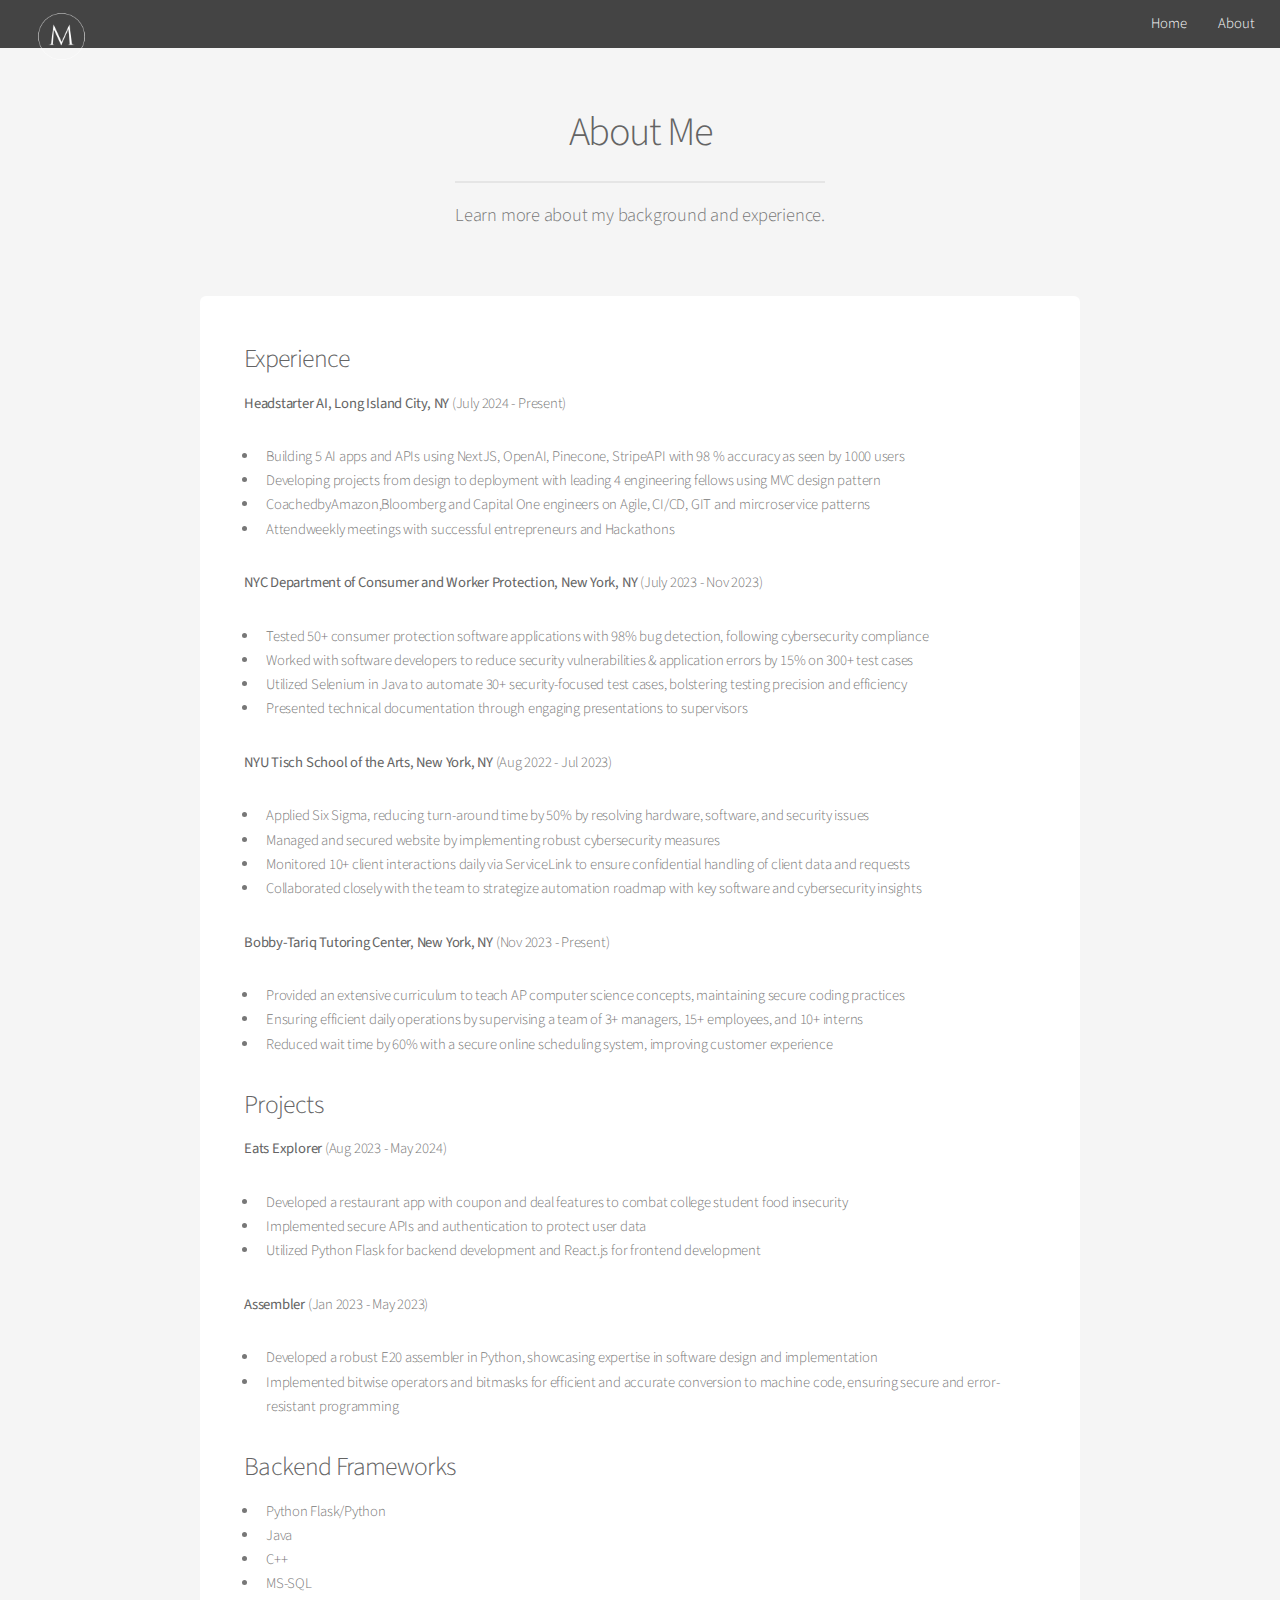
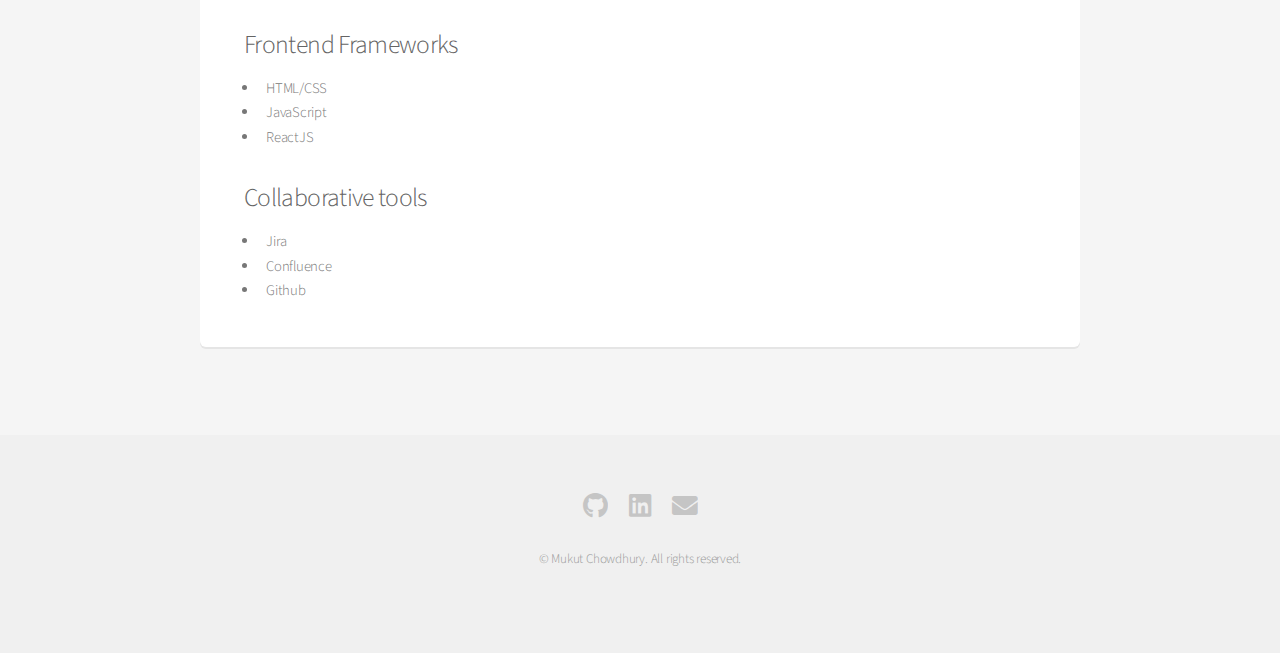
==== commit c35db54e: "changes" ====
--- a/about.html
+++ b/about.html
@@ -28,6 +28,13 @@
             </header>
             <div class="box">
                 <h3>Experience</h3>
+                <p><strong>Headstarter AI, Long Island City, NY</strong> (July 2024 - Present)</p>
+                <ul>
+                    <li>Building 5 AI apps and APIs using NextJS, OpenAI, Pinecone, StripeAPI with 98 % accuracy as seen by 1000 users</li>
+                    <li>Developing projects from design to deployment with leading 4 engineering fellows using MVC design pattern</li>
+                    <li>CoachedbyAmazon,Bloomberg and Capital One engineers on Agile, CI/CD, GIT and mircroservice patterns</li>
+                    <li>Attendweekly meetings with successful entrepreneurs and Hackathons</li>
+                </ul>
                 <p><strong>NYC Department of Consumer and Worker Protection, New York, NY</strong> (July 2023 - Nov 2023)</p>
                 <ul>
                     <li>Tested 50+ consumer protection software applications with 98% bug detection, following cybersecurity compliance</li>
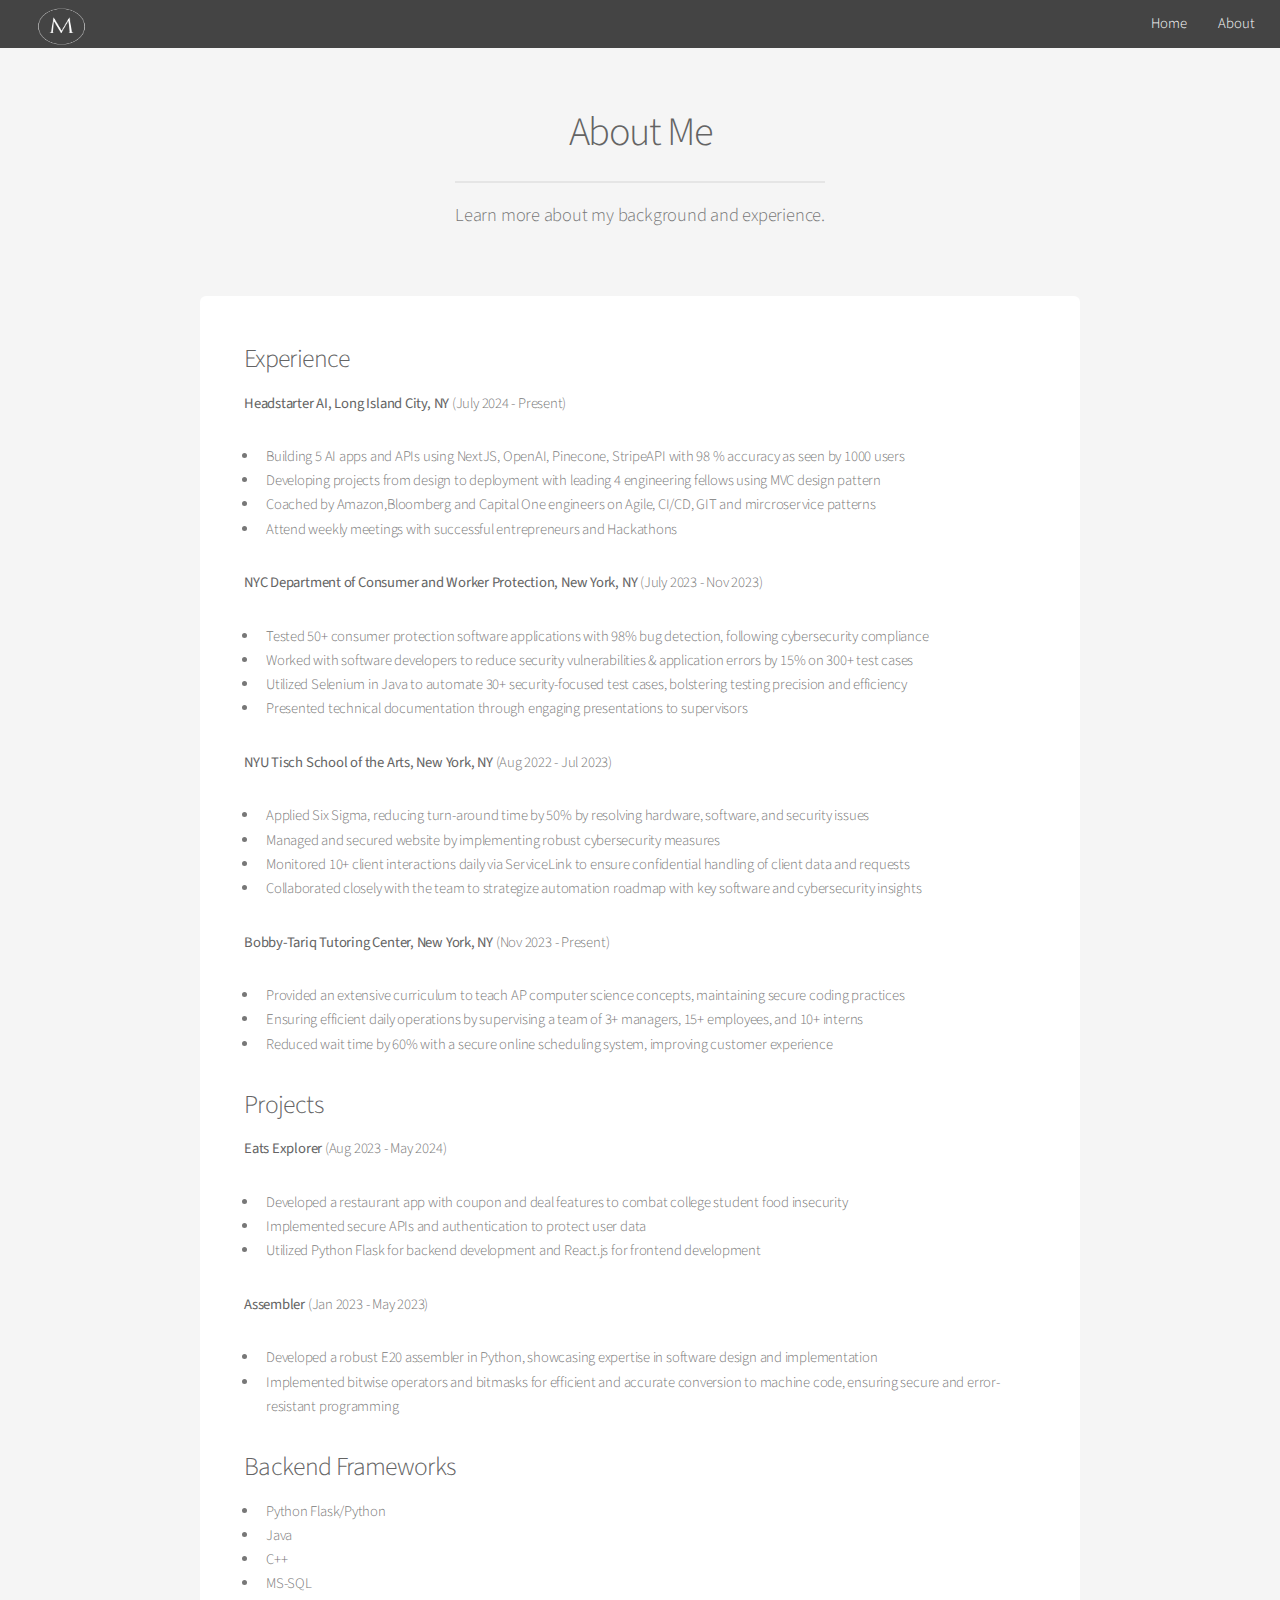
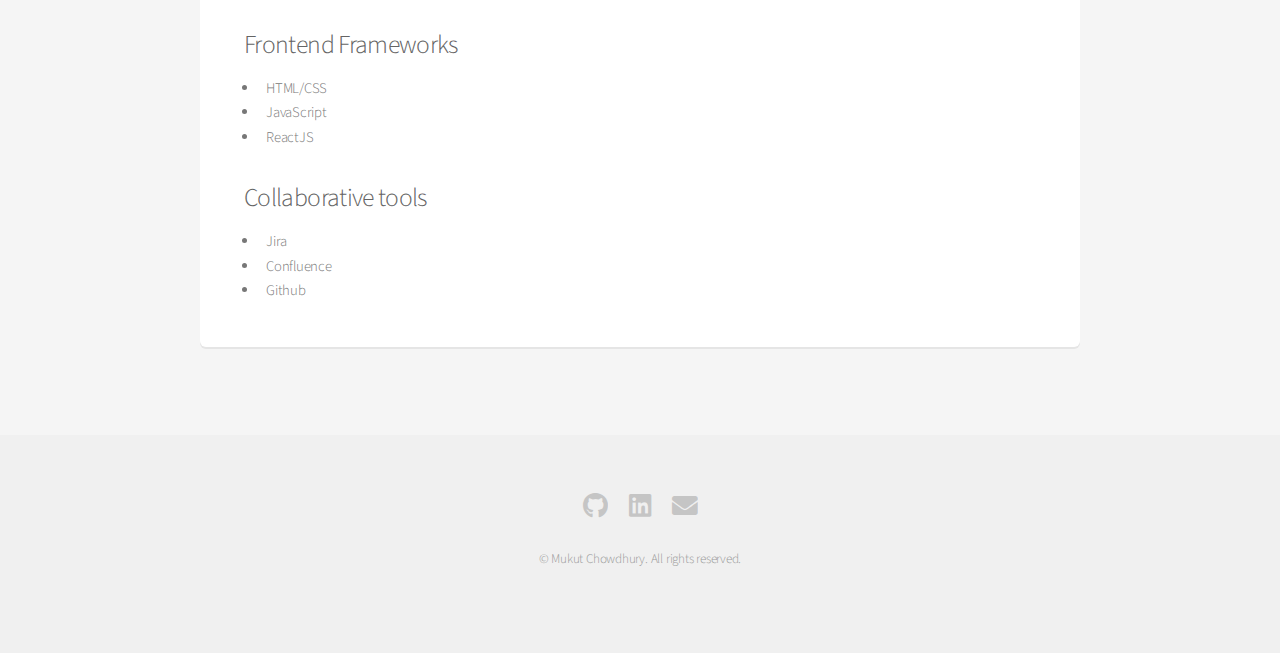
==== commit 5c890240: "Updated Spacing" ====
--- a/about.html
+++ b/about.html
@@ -11,7 +11,7 @@
 
         <!-- Header -->
         <header id="header">
-            <h1><a href="index.html"><img src="images/white-logo.png" alt="Logo" width="87px" height="87px" /></a></h1>
+            <h1><a href="index.html"><img src="images/white-logo.png" alt="Logo" width="87px" height="67px" /></a></h1>
             <nav id="nav">
                 <ul>
                     <li><a href="index.html">Home</a></li>
@@ -32,8 +32,8 @@
                 <ul>
                     <li>Building 5 AI apps and APIs using NextJS, OpenAI, Pinecone, StripeAPI with 98 % accuracy as seen by 1000 users</li>
                     <li>Developing projects from design to deployment with leading 4 engineering fellows using MVC design pattern</li>
-                    <li>CoachedbyAmazon,Bloomberg and Capital One engineers on Agile, CI/CD, GIT and mircroservice patterns</li>
-                    <li>Attendweekly meetings with successful entrepreneurs and Hackathons</li>
+                    <li>Coached by Amazon,Bloomberg and Capital One engineers on Agile, CI/CD, GIT and mircroservice patterns</li>
+                    <li>Attend weekly meetings with successful entrepreneurs and Hackathons</li>
                 </ul>
                 <p><strong>NYC Department of Consumer and Worker Protection, New York, NY</strong> (July 2023 - Nov 2023)</p>
                 <ul>
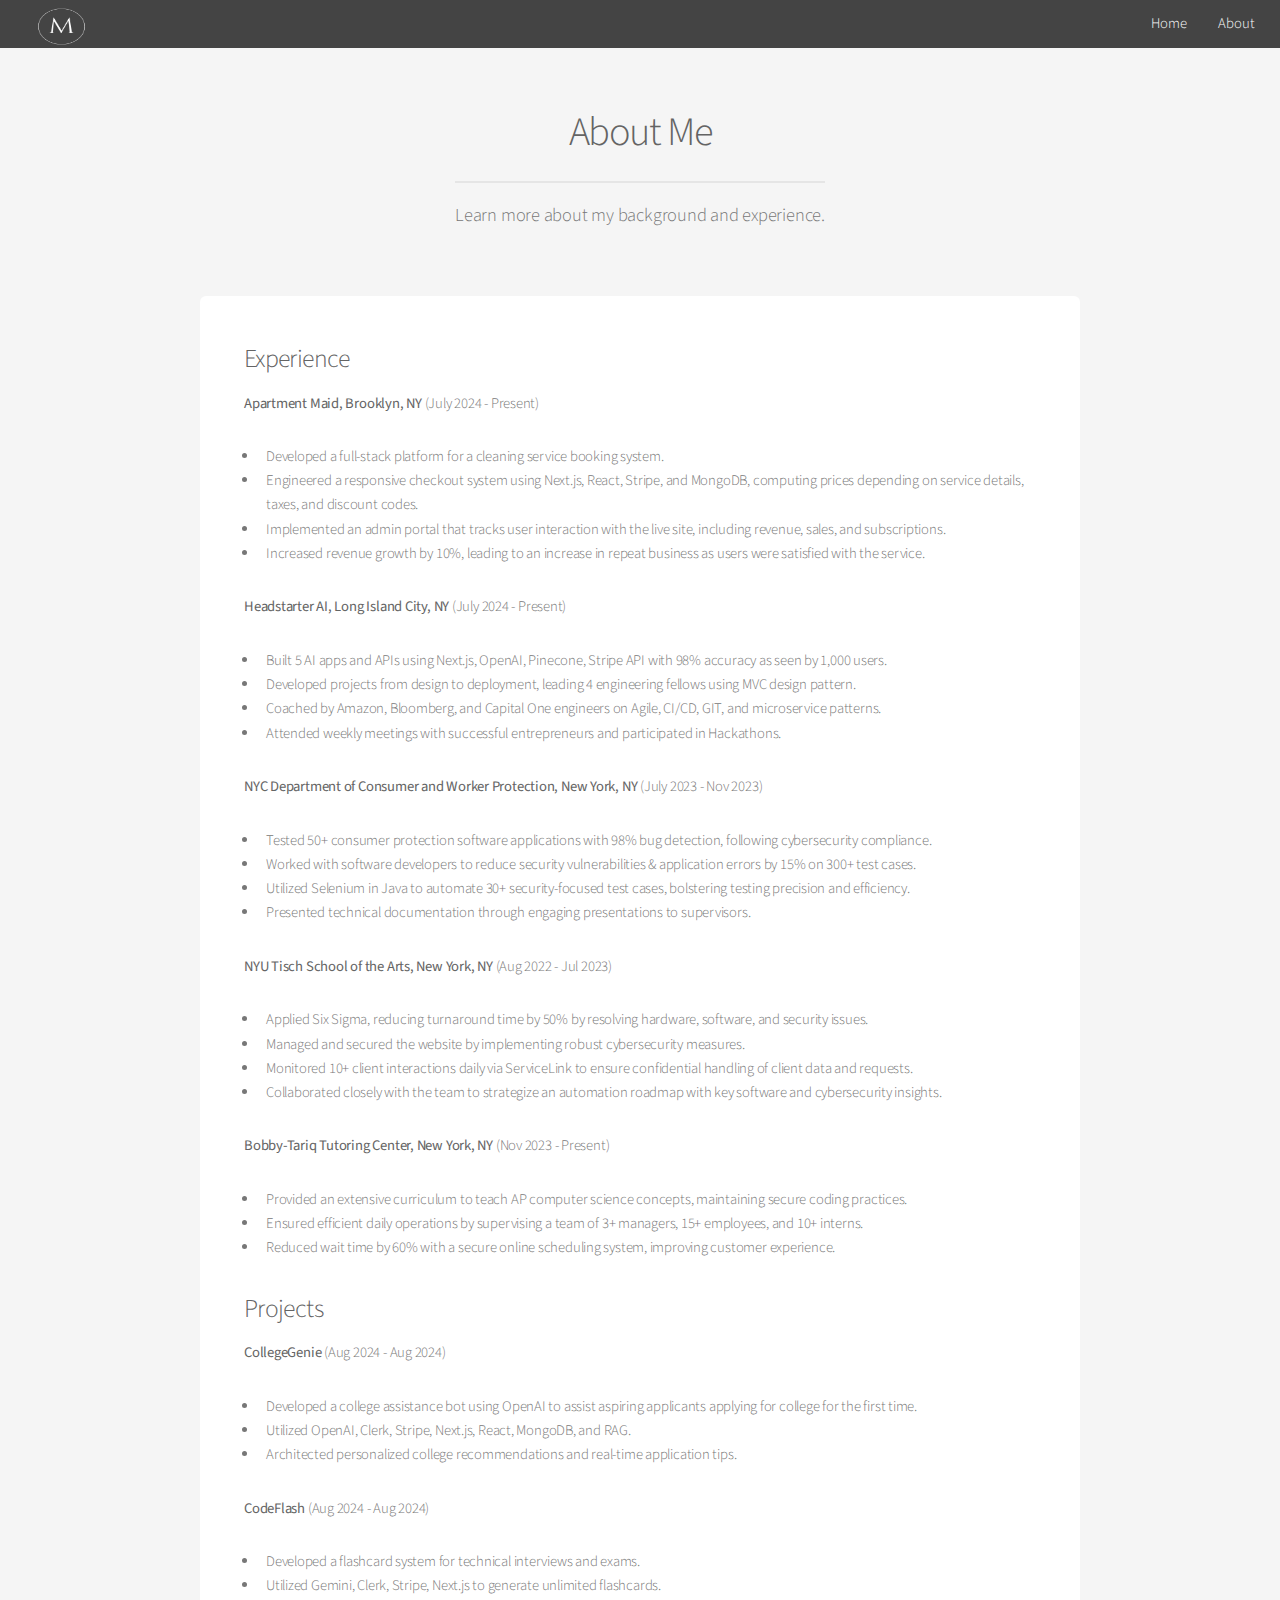
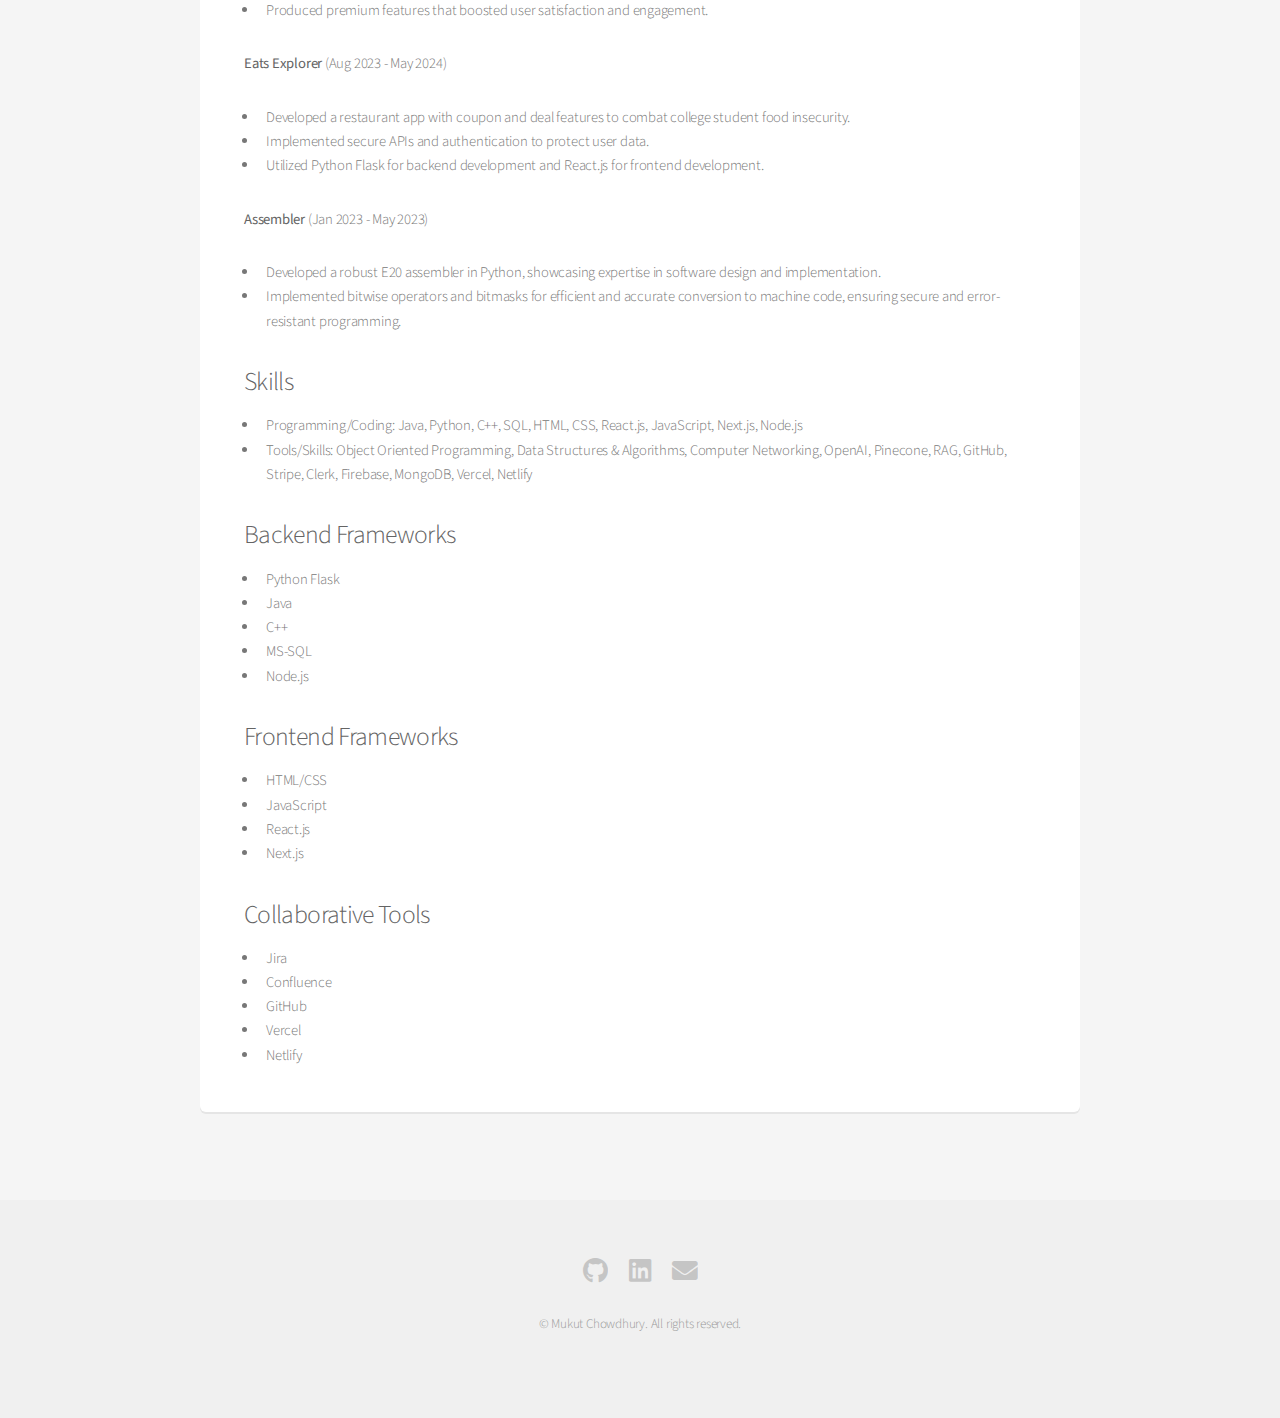
==== commit be7fa98d: "changes" ====
--- a/about.html
+++ b/about.html
@@ -28,63 +28,101 @@
             </header>
             <div class="box">
                 <h3>Experience</h3>
+                
+                <p><strong>Apartment Maid, Brooklyn, NY</strong> (July 2024 - Present)</p>
+                <ul>
+                    <li>Developed a full-stack platform for a cleaning service booking system.</li>
+                    <li>Engineered a responsive checkout system using Next.js, React, Stripe, and MongoDB, computing prices depending on service details, taxes, and discount codes.</li>
+                    <li>Implemented an admin portal that tracks user interaction with the live site, including revenue, sales, and subscriptions.</li>
+                    <li>Increased revenue growth by 10%, leading to an increase in repeat business as users were satisfied with the service.</li>
+                </ul>
+
                 <p><strong>Headstarter AI, Long Island City, NY</strong> (July 2024 - Present)</p>
                 <ul>
-                    <li>Building 5 AI apps and APIs using NextJS, OpenAI, Pinecone, StripeAPI with 98 % accuracy as seen by 1000 users</li>
-                    <li>Developing projects from design to deployment with leading 4 engineering fellows using MVC design pattern</li>
-                    <li>Coached by Amazon,Bloomberg and Capital One engineers on Agile, CI/CD, GIT and mircroservice patterns</li>
-                    <li>Attend weekly meetings with successful entrepreneurs and Hackathons</li>
+                    <li>Built 5 AI apps and APIs using Next.js, OpenAI, Pinecone, Stripe API with 98% accuracy as seen by 1,000 users.</li>
+                    <li>Developed projects from design to deployment, leading 4 engineering fellows using MVC design pattern.</li>
+                    <li>Coached by Amazon, Bloomberg, and Capital One engineers on Agile, CI/CD, GIT, and microservice patterns.</li>
+                    <li>Attended weekly meetings with successful entrepreneurs and participated in Hackathons.</li>
                 </ul>
+                
                 <p><strong>NYC Department of Consumer and Worker Protection, New York, NY</strong> (July 2023 - Nov 2023)</p>
                 <ul>
-                    <li>Tested 50+ consumer protection software applications with 98% bug detection, following cybersecurity compliance</li>
-                    <li>Worked with software developers to reduce security vulnerabilities & application errors by 15% on 300+ test cases</li>
-                    <li>Utilized Selenium in Java to automate 30+ security-focused test cases, bolstering testing precision and efficiency</li>
-                    <li>Presented technical documentation through engaging presentations to supervisors</li>
+                    <li>Tested 50+ consumer protection software applications with 98% bug detection, following cybersecurity compliance.</li>
+                    <li>Worked with software developers to reduce security vulnerabilities & application errors by 15% on 300+ test cases.</li>
+                    <li>Utilized Selenium in Java to automate 30+ security-focused test cases, bolstering testing precision and efficiency.</li>
+                    <li>Presented technical documentation through engaging presentations to supervisors.</li>
                 </ul>
+                
                 <p><strong>NYU Tisch School of the Arts, New York, NY</strong> (Aug 2022 - Jul 2023)</p>
                 <ul>
-                    <li>Applied Six Sigma, reducing turn-around time by 50% by resolving hardware, software, and security issues</li>
-                    <li>Managed and secured website by implementing robust cybersecurity measures</li>
-                    <li>Monitored 10+ client interactions daily via ServiceLink to ensure confidential handling of client data and requests</li>
-                    <li>Collaborated closely with the team to strategize automation roadmap with key software and cybersecurity insights</li>
+                    <li>Applied Six Sigma, reducing turnaround time by 50% by resolving hardware, software, and security issues.</li>
+                    <li>Managed and secured the website by implementing robust cybersecurity measures.</li>
+                    <li>Monitored 10+ client interactions daily via ServiceLink to ensure confidential handling of client data and requests.</li>
+                    <li>Collaborated closely with the team to strategize an automation roadmap with key software and cybersecurity insights.</li>
                 </ul>
+                
                 <p><strong>Bobby-Tariq Tutoring Center, New York, NY</strong> (Nov 2023 - Present)</p>
                 <ul>
-                    <li>Provided an extensive curriculum to teach AP computer science concepts, maintaining secure coding practices</li>
-                    <li>Ensuring efficient daily operations by supervising a team of 3+ managers, 15+ employees, and 10+ interns</li>
-                    <li>Reduced wait time by 60% with a secure online scheduling system, improving customer experience</li>
+                    <li>Provided an extensive curriculum to teach AP computer science concepts, maintaining secure coding practices.</li>
+                    <li>Ensured efficient daily operations by supervising a team of 3+ managers, 15+ employees, and 10+ interns.</li>
+                    <li>Reduced wait time by 60% with a secure online scheduling system, improving customer experience.</li>
                 </ul>
+
                 <h3>Projects</h3>
+                <p><strong>CollegeGenie</strong> (Aug 2024 - Aug 2024)</p>
+                <ul>
+                    <li>Developed a college assistance bot using OpenAI to assist aspiring applicants applying for college for the first time.</li>
+                    <li>Utilized OpenAI, Clerk, Stripe, Next.js, React, MongoDB, and RAG.</li>
+                    <li>Architected personalized college recommendations and real-time application tips.</li>
+                </ul>
+                <p><strong>CodeFlash</strong> (Aug 2024 - Aug 2024)</p>
+                <ul>
+                    <li>Developed a flashcard system for technical interviews and exams.</li>
+                    <li>Utilized Gemini, Clerk, Stripe, Next.js to generate unlimited flashcards.</li>
+                    <li>Produced premium features that boosted user satisfaction and engagement.</li>
+                </ul>
                 <p><strong>Eats Explorer</strong> (Aug 2023 - May 2024)</p>
                 <ul>
-                    <li>Developed a restaurant app with coupon and deal features to combat college student food insecurity</li>
-                    <li>Implemented secure APIs and authentication to protect user data</li>
-                    <li>Utilized Python Flask for backend development and React.js for frontend development</li>
+                    <li>Developed a restaurant app with coupon and deal features to combat college student food insecurity.</li>
+                    <li>Implemented secure APIs and authentication to protect user data.</li>
+                    <li>Utilized Python Flask for backend development and React.js for frontend development.</li>
                 </ul>
                 <p><strong>Assembler</strong> (Jan 2023 - May 2023)</p>
                 <ul>
-                    <li>Developed a robust E20 assembler in Python, showcasing expertise in software design and implementation</li>
-                    <li>Implemented bitwise operators and bitmasks for efficient and accurate conversion to machine code, ensuring secure and error-resistant programming</li>
+                    <li>Developed a robust E20 assembler in Python, showcasing expertise in software design and implementation.</li>
+                    <li>Implemented bitwise operators and bitmasks for efficient and accurate conversion to machine code, ensuring secure and error-resistant programming.</li>
                 </ul>
+
+                <h3>Skills</h3>
+                <ul>
+                    <li>Programming/Coding: Java, Python, C++, SQL, HTML, CSS, React.js, JavaScript, Next.js, Node.js</li>
+                    <li>Tools/Skills: Object Oriented Programming, Data Structures & Algorithms, Computer Networking, OpenAI, Pinecone, RAG, GitHub, Stripe, Clerk, Firebase, MongoDB, Vercel, Netlify</li>
+                </ul>
+
                 <h3>Backend Frameworks</h3>
                 <ul>
-                    <li>Python Flask/Python</li>
+                    <li>Python Flask</li>
                     <li>Java</li>
                     <li>C++</li>
                     <li>MS-SQL</li>
+                    <li>Node.js</li>
                 </ul>
+
                 <h3>Frontend Frameworks</h3>
                 <ul>
                     <li>HTML/CSS</li>
                     <li>JavaScript</li>
-                    <li>ReactJS</li>
+                    <li>React.js</li>
+                    <li>Next.js</li>
                 </ul>
-                <h3>Collaborative tools</h3>
+
+                <h3>Collaborative Tools</h3>
                 <ul>
                     <li>Jira</li>
                     <li>Confluence</li>
-                    <li>Github</li>
+                    <li>GitHub</li>
+                    <li>Vercel</li>
+                    <li>Netlify</li>
                 </ul>
             </div>
         </section>
